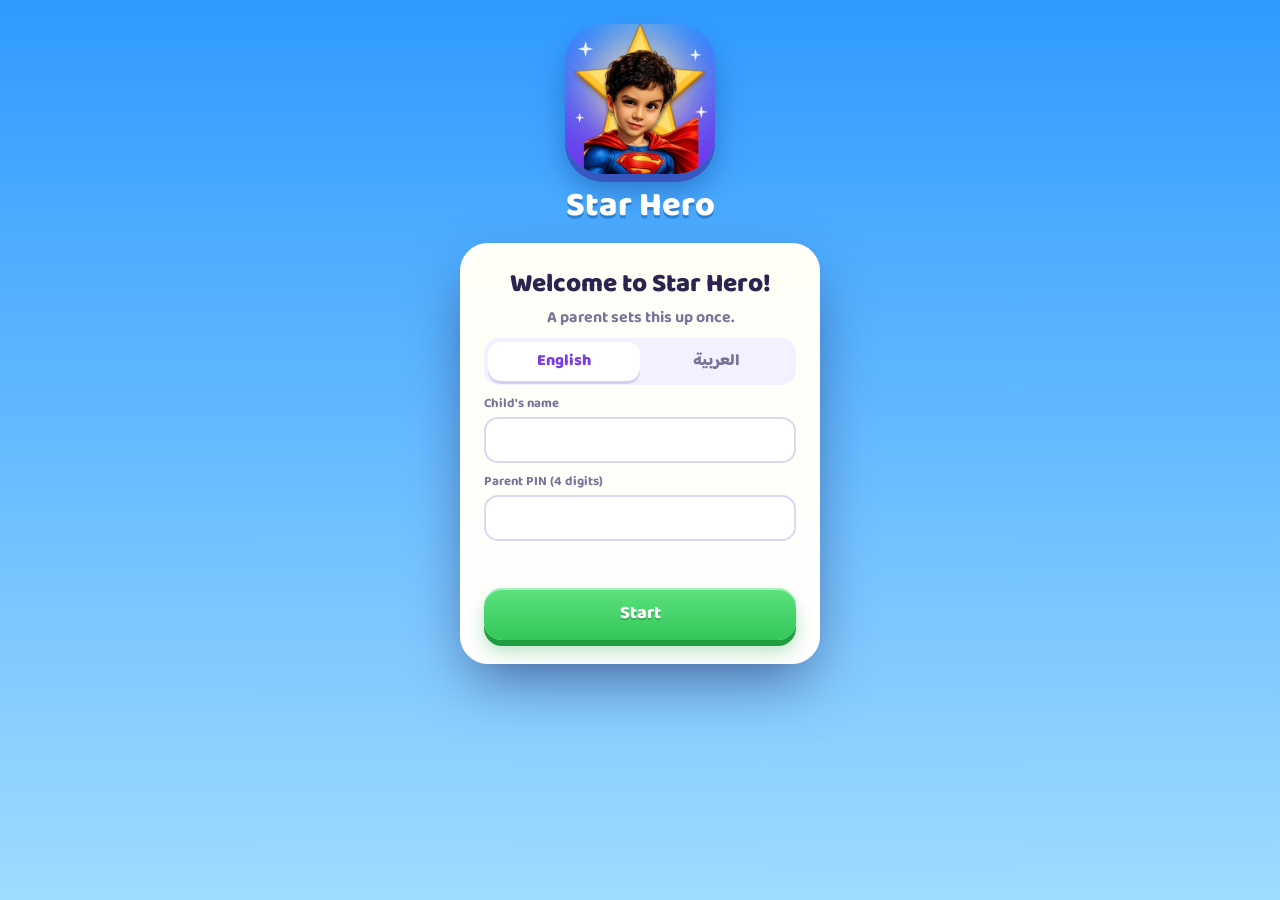
==== app/src/main/assets/index.html @ a61e4c41 "Star Hero: offline kids habits app with Focus Guard and Quran checker Android WebView app (Arabic/En" ====
<!doctype html>
<html>
<head>
<meta charset="utf-8">
<meta name="viewport" content="width=device-width,initial-scale=1,user-scalable=no,viewport-fit=cover">
<title>Star Hero</title>
<link rel="stylesheet" href="style.css">
<link rel="stylesheet" href="monitor.css">
<link rel="stylesheet" href="theme.css">
<link rel="stylesheet" href="extras.css">
<script>
// One-time carry-over: up to version 1.1 the app ran at file://, so move.html hands the saved data over in the address.
if (location.hash.startsWith('#move=')) {
  try { const v = decodeURIComponent(location.hash.slice(6)); if (v && !localStorage.getItem('starhero')) localStorage.setItem('starhero', v); } catch (e) { /* nothing to carry */ }
  history.replaceState(null, '', location.pathname);
}
</script>
</head>
<body>
<div id="app"></div>
<script src="splash.js"></script>
<script src="logic.js"></script>
<script src="icons.js"></script>
<script src="dialog.js"></script>
<script src="celebrate.js"></script>
<script src="ambience.js"></script>
<script src="lib/adhan.js"></script>
<script src="prayers.js"></script>
<script src="share.js"></script>
<script src="extras.js"></script>
<script src="app.js"></script>
<script src="monitor-logic.js"></script>
<script src="monitor.js"></script>
<script src="badges.js"></script>
</body>
</html>
---- app/src/main/assets/style.css ----
@font-face { font-family: Baloo; src: url(font.ttf); font-weight: 400 800; }
:root {
  --ink: #2B2350; --mute: #7A7598; --purple: #7B3FE4; --purple-d: #5522B8; --gold: #FFC531; --gold-d: #E89A00;
  --ok: #34C759; --ok-d: #1E9E40; --no: #FF5D6C; --no-d: #D93A4A; --ease: cubic-bezier(.34, 1.56, .64, 1);
}
* { box-sizing: border-box; margin: 0; -webkit-tap-highlight-color: transparent; }
html, body { height: 100%; overflow: hidden; background: #3EA8FF; }
body, button, input, select { font-family: Baloo, system-ui, sans-serif; color: var(--ink); font-size: 16px; }
button { border: 0; background: none; cursor: pointer; text-align: start; }
h1 { font-size: 26px; font-weight: 800; line-height: 1.15; }
h2 { font-size: 20px; font-weight: 800; margin: 4px 4px 12px; }
#app { position: fixed; inset: 0; display: flex; flex-direction: column; user-select: none; }
.scroll { flex: 1; overflow-y: auto; padding-bottom: 104px; display: flex; flex-direction: column; }
.scroll > * { flex: none; }
.scroll.homev { padding-bottom: 0; }
.scroll > .sheet { flex: 1 0 auto; padding-bottom: 112px; }
img.s { width: 1.15em; height: 1.15em; vertical-align: -.2em; object-fit: contain; }
.ico { width: 60px; height: 60px; flex: none; display: grid; place-items: center; border-radius: 30%; color: #fff;
  background: linear-gradient(150deg, var(--a, #B58BFF), var(--b, #7B3FE4)); box-shadow: 0 6px 14px -5px var(--b, #7B3FE4), inset 0 2px 0 rgba(255, 255, 255, .35); }
.ico svg { width: 60%; height: 60%; }
img.ico { background: none; box-shadow: none; border-radius: 0; object-fit: contain; filter: drop-shadow(0 4px 4px rgba(0, 0, 0, .22)); }
.ph.emo { font-size: 1.6em; line-height: 1; }
.empty { text-align: center; color: var(--mute); padding: 28px 16px; font-weight: 600; font-size: 18px; }

/* ---------- 3D buttons ---------- */
.btn { display: block; width: 100%; text-align: center; font-weight: 800; font-size: 18px; color: #fff; padding: 11px 14px;
  border-radius: 18px; background: linear-gradient(#9B62FF, var(--purple)); text-shadow: 0 2px 0 rgba(0, 0, 0, .18);
  box-shadow: 0 6px 0 var(--purple-d), 0 12px 18px rgba(85, 34, 184, .32), inset 0 2px 0 rgba(255, 255, 255, .45);
  transition: transform .08s, box-shadow .08s; }
.btn:active { transform: translateY(5px); box-shadow: 0 1px 0 var(--purple-d), inset 0 2px 0 rgba(255, 255, 255, .45); }
.btn.go { background: linear-gradient(#5CE27F, var(--ok)); box-shadow: 0 6px 0 var(--ok-d), 0 12px 18px rgba(30, 158, 64, .3), inset 0 2px 0 rgba(255, 255, 255, .5); }
.btn.go:active { box-shadow: 0 1px 0 var(--ok-d), inset 0 2px 0 rgba(255, 255, 255, .5); }
.btn.off, .btn.wait { background: #E9E6F5; color: var(--mute); text-shadow: none; box-shadow: 0 5px 0 #CFCAE4; font-size: 15px; }
.btn.wait { background: #FFF3CF; color: #9A6B00; box-shadow: 0 5px 0 #F0D68A; }
.round { width: 48px; height: 48px; border-radius: 50%; background: #fff; display: grid; place-items: center; flex: none;
  box-shadow: 0 5px 0 #CFE3F7, 0 10px 16px rgba(0, 60, 130, .25); }
.round:active { transform: translateY(4px); box-shadow: 0 1px 0 #CFE3F7; }
svg { width: 24px; height: 24px; fill: currentColor; }
.round svg { fill: var(--purple); }

/* ---------- home ---------- */
.sky { position: relative; padding: 18px 18px 46px; color: #fff; overflow: hidden;
  background: radial-gradient(120% 70% at 85% 0, #BDEBFF 0, transparent 60%), linear-gradient(#2F9BFF, #7FD0FF); }
.cloud { position: absolute; width: 110px; height: 34px; border-radius: 40px; background: #fff; opacity: .85; animation: drift 38s linear infinite; }
.cloud::before, .cloud::after { content: ''; position: absolute; background: #fff; border-radius: 50%; }
.cloud::before { width: 46px; height: 46px; top: -22px; left: 16px; }
.cloud::after { width: 60px; height: 60px; top: -32px; left: 44px; }
.k1 { top: 84px; left: -120px; }
.k2 { top: 190px; left: -120px; transform: scale(.6); animation-duration: 55s; animation-delay: -20s; opacity: .6; }
.k3 { top: 36px; left: -120px; transform: scale(.45); animation-duration: 70s; animation-delay: -45s; opacity: .5; }
@keyframes drift { to { translate: calc(100vw + 240px) 0; } }
.top { position: relative; display: flex; justify-content: space-between; gap: 12px; align-items: flex-start; }
.top h1 { text-shadow: 0 3px 0 rgba(0, 70, 150, .35); }
.top p { font-weight: 600; opacity: .95; }
.hero { position: relative; display: flex; align-items: flex-end; gap: 10px; margin-top: 10px; }
.mascot { position: relative; flex: 1; min-width: 0; text-align: center; }
.mascot > img { height: 200px; max-width: 100%; object-fit: contain; animation: bob 2.6s ease-in-out infinite; transform-origin: 50% 100%;
  filter: drop-shadow(0 8px 10px rgba(0, 50, 110, .3)); position: relative; z-index: 1; }
.mascot > i { position: absolute; bottom: -6px; left: 50%; width: 120px; height: 18px; margin-left: -60px; border-radius: 50%;
  background: rgba(0, 50, 110, .28); filter: blur(4px); animation: shade 2.6s ease-in-out infinite; }
@keyframes bob { 0%, 100% { transform: translateY(0) rotate(-2deg); } 50% { transform: translateY(-12px) rotate(2deg); } }
@keyframes shade { 50% { transform: scale(.78); opacity: .6; } }
.stat { width: 158px; flex: none; background: #fff; color: var(--ink); border-radius: 26px; padding: 12px 14px 14px; text-align: center;
  box-shadow: 0 7px 0 #CFE3F7, 0 18px 26px rgba(0, 60, 130, .28); transform: perspective(500px) rotateY(-7deg) rotateX(3deg); }
[dir=rtl] .stat { transform: perspective(500px) rotateY(7deg) rotateX(3deg); }
.stat small { display: block; color: var(--mute); font-weight: 600; font-size: 13px; }
.big { display: flex; align-items: center; justify-content: center; gap: 6px; perspective: 300px; }
.big b { font-size: 38px; font-weight: 800; line-height: 1.1; }
.spin { width: 44px; height: 44px; object-fit: contain; animation: spin 3.2s ease-in-out infinite; filter: drop-shadow(0 3px 3px rgba(200, 120, 0, .4)); }
@keyframes spin { 0%, 60%, 100% { transform: rotateY(0) scale(1); } 80% { transform: rotateY(360deg) scale(1.15); } }
.bar { height: 14px; border-radius: 9px; background: #E8E4F6; margin: 8px 0 3px; overflow: hidden; display: flex; box-shadow: inset 0 2px 3px rgba(0, 0, 0, .12); }
.bar i { border-radius: 9px; background: linear-gradient(#7BE88F, var(--ok)); box-shadow: inset 0 2px 0 rgba(255, 255, 255, .5); transition: width .6s var(--ease); }
.fire svg, .badge svg, .row small svg, .btn svg { width: 1.1em; height: 1.1em; vertical-align: -.18em; }
.fire { margin-top: 8px; background: linear-gradient(#FFB45C, #FF7A1A); color: #fff; font-weight: 800; font-size: 14px; border-radius: 14px; padding: 3px 8px;
  box-shadow: 0 4px 0 #D85C00; }
.sheet { position: relative; margin-top: -28px; background: #F6F3FF; border-radius: 32px 32px 0 0; padding: 20px 16px 8px;
  box-shadow: 0 -8px 24px rgba(0, 60, 130, .18); }

.mission { position: relative; display: flex; flex-direction: column; gap: 12px; padding: 14px; margin-bottom: 14px; border-radius: 24px; background: #fff;
  box-shadow: 0 1px 0 #E9E4F7, 0 12px 26px -12px rgba(60, 30, 150, .35); animation: pop .5s var(--ease) backwards; animation-delay: calc(var(--i) * 90ms); }
.mhead { display: flex; align-items: center; gap: 12px; }
.mission .ico { width: 58px; height: 58px; }
.mission.todo .ico svg { animation: float 3s ease-in-out infinite; animation-delay: calc(var(--i) * -.7s); }
.txt { flex: 1; min-width: 0; display: flex; flex-direction: column; align-items: flex-start; gap: 2px; }
.mission b { font-size: 18px; font-weight: 800; line-height: 1.2; }
.mission .txt small { color: var(--mute); font-weight: 600; font-size: 14px; line-height: 1.25; }
.status { flex: none; align-self: flex-start; display: inline-flex; align-items: center; gap: 4px; padding: 4px 10px 4px 7px; border-radius: 999px;
  font-size: 12px; font-weight: 800; background: #F1EEFB; color: var(--mute); }
.status svg { width: 16px; height: 16px; }
.status.pending { background: #FFF3CF; color: #9A6B00; }
[dir=rtl] .status.todo svg { transform: scaleX(-1); }
.status.done { background: #DDF8E5; color: var(--ok-d); }
.status.missed { background: #FFE9EC; color: var(--no-d); }
.mfoot { display: flex; }
.chip { display: inline-flex; align-items: center; gap: 4px; background: #FFF6D6; color: #8A6A1C; font-weight: 800; border-radius: 12px; padding: 2px 10px; font-size: 14px; }
.acts { display: flex; gap: 10px; }
.act { flex: 1; height: 50px; border-radius: 16px; display: flex; align-items: center; justify-content: center; gap: 8px; text-align: center; font-weight: 800; font-size: 16px;
  transition: transform .08s, box-shadow .08s; }
.act svg { width: 22px; height: 22px; }
.act.go { color: #fff; background: linear-gradient(var(--a), var(--b)); box-shadow: 0 4px 0 var(--d); text-shadow: 0 1px 0 rgba(0, 0, 0, .15); }
.act.start { color: var(--d); background: #fff; box-shadow: inset 0 0 0 2px var(--a), 0 4px 0 #E4DEF6; }
.act:active { transform: translateY(3px); box-shadow: none; }
.acts.wait { align-items: center; background: #FFFBEB; border-radius: 16px; padding: 6px 6px 6px 12px; }
.acts.wait small { flex: 1; color: #9A6B00; font-weight: 700; font-size: 13px; line-height: 1.25; }
.act.undo { flex: none; height: 40px; padding: 0 14px; background: #fff; color: var(--mute); box-shadow: 0 2px 0 #EFE6C4; font-size: 14px; }
.act.undo svg { width: 18px; height: 18px; }
.mission.done { background: linear-gradient(#fff, #F0FBF3); }
.mission.missed { background: #FFF7F8; }
.mission.missed .ico { filter: grayscale(.7); }
.c0 { --a: #5FE08A; --b: #1FB65A; --d: #14893F; }
.c1 { --a: #B58BFF; --b: #7B3FE4; --d: #5522B8; }
.c2 { --a: #5FC6FF; --b: #1E8FF0; --d: #0F68BC; }
.c3 { --a: #FF93C2; --b: #F0508F; --d: #BE2E69; }
.c4 { --a: #FFB45C; --b: #FF7A1A; --d: #D25600; }
.c5 { --a: #4FE3D0; --b: #12AFA0; --d: #0A8478; }
@keyframes pop { from { transform: scale(.6); opacity: 0; } }
@keyframes float { 50% { transform: translateY(-5px) rotate(4deg); } }
@keyframes pulse { 50% { transform: scale(1.12); background: rgba(255, 255, 255, .45); } }
@keyframes tick { 50% { transform: rotate(180deg); } }

.oops { display: flex; gap: 10px; align-items: center; background: #FFE9EC; border-radius: 24px; padding: 12px; margin-bottom: 18px; box-shadow: 0 6px 0 #F7BFC7; }
.oops > img { width: 84px; height: 84px; object-fit: contain; flex: none; }
.oops b { font-size: 18px; color: var(--no-d); }
.oops p { font-weight: 600; line-height: 1.25; }
.cons { color: var(--no-d); font-weight: 800 !important; }
.oops small { display: block; color: var(--mute); font-weight: 600; line-height: 1.25; }

/* ---------- tab bar ---------- */
.tabs { position: absolute; bottom: 14px; left: 16px; right: 16px; display: flex; gap: 4px; padding: 7px; background: #fff; border-radius: 30px;
  box-shadow: 0 6px 0 #DAD4F0, 0 16px 26px rgba(40, 20, 100, .25); z-index: 5; }
.tabs button { flex: 1; display: flex; align-items: center; justify-content: center; gap: 6px; height: 50px; border-radius: 24px; color: #A6A1C2; font-weight: 800; font-size: 14px;
  transition: flex .25s var(--ease), background .2s; }
.tabs .on { flex: 1.5; color: #fff; background: linear-gradient(#9B62FF, var(--purple)); box-shadow: 0 4px 0 var(--purple-d), inset 0 2px 0 rgba(255, 255, 255, .4); }
.tabs svg { width: 26px; height: 26px; }

/* ---------- journey map ---------- */
.ribbon { position: absolute; top: 16px; left: 50%; transform: translateX(-50%) rotate(-2deg); background: linear-gradient(#9B62FF, var(--purple)); color: #fff; font-weight: 800; font-size: 24px;
  padding: 4px 34px; border-radius: 14px; box-shadow: 0 6px 0 var(--purple-d), 0 12px 20px rgba(0, 0, 0, .3); text-shadow: 0 2px 0 rgba(0, 0, 0, .2); z-index: 3; white-space: nowrap; }
.pill { display: flex; align-items: center; gap: 6px; background: #fff; border-radius: 22px; padding: 5px 14px; font-size: 20px; font-weight: 800; box-shadow: 0 5px 0 #DAD4F0, 0 10px 16px rgba(0, 0, 0, .2); flex: none; }
.track { position: absolute; inset: 0 0 150px; }
.path { position: absolute; inset: 0; width: 100%; height: 100%; fill: none; }
.path path { fill: none; vector-effect: non-scaling-stroke; stroke-linecap: round; }
.p1 { stroke: #C99A5B; stroke-width: 30; filter: drop-shadow(0 4px 0 #8E6532); }
.p2 { stroke: #F3D9A4; stroke-width: 20; stroke-dasharray: 2 26; }
.node { position: absolute; width: 62px; height: 62px; margin: -31px; border-radius: 50%; display: grid; place-items: center; z-index: 2;
  background: linear-gradient(#E4E1F2, #B9B4D4); box-shadow: 0 7px 0 #8F8AAE, 0 14px 14px rgba(0, 0, 0, .35), inset 0 3px 0 rgba(255, 255, 255, .7); }
.node b { font-size: 28px; font-weight: 800; color: #fff; text-shadow: 0 2px 0 rgba(0, 0, 0, .25); }
.node.done { background: linear-gradient(#FFE27A, var(--gold)); box-shadow: 0 7px 0 var(--gold-d), 0 14px 14px rgba(0, 0, 0, .35), inset 0 3px 0 rgba(255, 255, 255, .7); }
.node.done .s { position: absolute; bottom: -20px; width: 30px; height: 30px; }
.node.now { background: linear-gradient(#C29BFF, var(--purple)); box-shadow: 0 7px 0 var(--purple-d), 0 0 0 8px rgba(255, 255, 255, .55), 0 14px 14px rgba(0, 0, 0, .35), inset 0 3px 0 rgba(255, 255, 255, .6); animation: beat 1.4s ease-in-out infinite; }
@keyframes beat { 50% { transform: scale(1.12); } }
.chest { position: absolute; width: 104px; margin: -56px -52px; z-index: 2; filter: drop-shadow(0 10px 8px rgba(0, 0, 0, .4)); animation: float 2.4s ease-in-out infinite; }
.chest.now { animation: beat 1s ease-in-out infinite; }
.walker { position: absolute; width: 78px; margin: -86px -39px; z-index: 3; filter: drop-shadow(0 8px 6px rgba(0, 0, 0, .35)); animation: bob 1.8s ease-in-out infinite; transform-origin: 50% 100%; transition: left .6s, top .6s; }
.hint { position: absolute; bottom: 92px; left: 16px; right: 16px; display: flex; align-items: center; gap: 10px; background: rgba(255, 255, 255, .94); border-radius: 22px; padding: 6px 14px; font-weight: 800; z-index: 3; box-shadow: 0 5px 0 rgba(0, 0, 0, .15); line-height: 1.2; }
.hint .ico { width: 46px; height: 46px; }

/* ---------- rewards ---------- */
.shop { background: linear-gradient(#FFE38A, #FFF6DA 280px); }
.shophead { display: flex; justify-content: space-between; align-items: center; gap: 10px; padding: 20px 18px 12px; }
.shophead p { font-weight: 600; color: #8A6A1C; }
.grid { display: grid; grid-template-columns: 1fr 1fr; gap: 16px; padding: 8px 16px 20px; }
.grid .empty { grid-column: 1 / -1; }
.reward { background: #fff; border-radius: 26px; padding: 12px; display: flex; flex-direction: column; align-items: center; gap: 8px; text-align: center;
  box-shadow: 0 7px 0 #EAD9A8, 0 16px 22px rgba(160, 110, 0, .18); animation: pop .5s var(--ease) backwards; animation-delay: calc(var(--i) * 80ms); }
.tile { width: 100%; height: 92px; border-radius: 20px; display: grid; place-items: center; background: linear-gradient(160deg, var(--a), var(--b)); box-shadow: inset 0 3px 0 rgba(255, 255, 255, .45), inset 0 -5px 0 rgba(0, 0, 0, .12); }
.tile .ico { width: 72px; height: 72px; background: none; box-shadow: none; animation: float 3s ease-in-out infinite; animation-delay: calc(var(--i) * -.6s);
  filter: drop-shadow(0 4px 3px rgba(0, 0, 0, .2)); }
.tile .ico svg { width: 100%; height: 100%; }
.reward b { font-weight: 800; font-size: 17px; line-height: 1.15; }
.costbar { position: relative; width: 100%; height: 26px; border-radius: 13px; background: #F1ECDD; overflow: hidden; display: flex; }
.costbar i { background: linear-gradient(#FFE27A, var(--gold)); border-radius: 13px; }
.costbar span { position: absolute; inset: 0; text-align: center; font-weight: 800; line-height: 26px; }
.shop h2 { margin: 6px 20px 10px; }
.got { display: flex; flex-wrap: wrap; gap: 8px; padding: 0 16px; }
.got span { display: flex; align-items: center; gap: 4px; background: #fff; border-radius: 16px; padding: 2px 12px 2px 6px; font-weight: 700; box-shadow: 0 4px 0 #EAD9A8; }
.got .ico { width: 30px; height: 30px; border-radius: 10px; box-shadow: none; }

/* ---------- overlays ---------- */
.overlay { position: absolute; inset: 0; z-index: 10; display: grid; place-items: center; padding: 22px; background: rgba(20, 12, 60, .55);
  -webkit-backdrop-filter: blur(6px); backdrop-filter: blur(6px); animation: fade .25s; }
@keyframes fade { from { opacity: 0; } }
.pop { position: relative; width: 100%; max-width: 360px; background: #fff; border-radius: 28px; padding: 24px 20px 20px; text-align: center; display: flex; flex-direction: column; gap: 8px; align-items: center;
  box-shadow: 0 24px 60px -12px rgba(20, 10, 70, .55); animation: rise .35s var(--ease); }
@keyframes rise { from { transform: translateY(26px) scale(.96); opacity: 0; } }
.pop p { font-weight: 700; font-size: 18px; line-height: 1.3; }
.pop .btn { margin-top: 10px; }
.party .pop { padding-top: 120px; margin-top: 90px; }
.jump { position: absolute; top: -110px; height: 220px; object-fit: contain; animation: jump .7s var(--ease) infinite alternate; filter: drop-shadow(0 12px 10px rgba(0, 0, 0, .3)); }
@keyframes jump { from { transform: translateY(0) scale(1, .96); } to { transform: translateY(-26px) scale(.98, 1.03) rotate(3deg); } }
.rays { position: absolute; top: -170px; width: 340px; height: 340px; border-radius: 50%; background: repeating-conic-gradient(rgba(255, 220, 90, .55) 0 12deg, transparent 12deg 24deg); animation: turn 14s linear infinite;
  -webkit-mask: radial-gradient(#000 30%, transparent 70%); mask: radial-gradient(#000 30%, transparent 70%); }
@keyframes turn { to { transform: rotate(360deg); } }
.gain { font-size: 24px !important; font-weight: 800 !important; color: var(--gold-d); }
.gain .s { animation: spin 1.6s ease-in-out infinite; }
.confetti { position: absolute; inset: 0; overflow: hidden; pointer-events: none; }
.confetti i { position: absolute; top: -20px; width: 10px; height: 16px; border-radius: 3px; background: var(--c); animation: fall 2.6s var(--d) linear infinite; }
@keyframes fall { to { transform: translateY(105vh) rotate(var(--r)) rotateY(540deg); } }
.sadbg .pop { padding-top: 16px; }
.droop { height: 170px; object-fit: contain; animation: droop 3s ease-in-out infinite; transform-origin: 50% 100%; }
@keyframes droop { 50% { transform: rotate(-3deg) scale(.98); } }
.sadbg .pop > b { font-size: 26px; color: var(--no-d); }
.sadbg small { color: var(--mute); font-weight: 700; font-size: 15px; }
.shake { animation: shake .4s; }
@keyframes shake { 20%, 60% { transform: translateX(-10px); } 40%, 80% { transform: translateX(10px); } }
.dots { display: flex; gap: 14px; margin: 6px 0 12px; }
.dots i { width: 18px; height: 18px; border-radius: 50%; background: #E3DEF5; }
.dots .f { background: var(--purple); transform: scale(1.15); }
.keys { display: grid; grid-template-columns: repeat(3, 72px); gap: 12px; }
.keys button { height: 72px; border-radius: 50%; font-size: 28px; font-weight: 700; text-align: center; background: #F4F1FD; display: grid; place-items: center; transition: background .1s, transform .1s; }
.keys button:active { transform: scale(.92); background: #E4DCFB; }
.keys .soft { background: #fff; box-shadow: none; color: var(--mute); }

/* ---------- onboarding ---------- */
.onboard { position: relative; background: linear-gradient(#2F9BFF, #9FDCFF); padding: 24px 20px; display: flex; flex-direction: column; align-items: center; gap: 10px; overflow-x: hidden; }
.logo { width: 150px; height: 150px; border-radius: 38px; flex: none; animation: bob 2.6s ease-in-out infinite;
  box-shadow: 0 8px 0 rgba(60, 30, 160, .45), 0 18px 30px rgba(0, 40, 120, .35); }
.brand { color: #fff; font-size: 34px; text-shadow: 0 3px 0 rgba(0, 70, 150, .4); margin: 4px 0 6px; }
.onboard .pop { align-items: stretch; }
.onboard .pop p { color: var(--mute); font-size: 16px; }
.seg { display: flex; background: #F3F0FF; border-radius: 16px; padding: 4px; }
.seg button { flex: 1; text-align: center; padding: 6px; border-radius: 13px; font-weight: 800; color: var(--mute); }
.seg .on { background: #fff; color: var(--purple); box-shadow: 0 3px 0 #D6CFF0; }
.err { color: var(--no-d) !important; min-height: 1.3em; }
label { display: flex; flex-direction: column; gap: 2px; text-align: start; flex: 1; min-width: 0; }
label span { font-size: 13px; font-weight: 700; color: var(--mute); }
input, select { width: 100%; height: 46px; border: 2px solid #DDD7F2; border-radius: 14px; padding: 0 12px; background: #fff; font-weight: 700; font-size: 17px; outline: 0; user-select: text; }
input:focus, select:focus { border-color: var(--purple); }

/* ---------- parent zone: calmer, denser ---------- */
.parent { flex: 1; display: flex; flex-direction: column; background: #F4F2FB; min-height: 0; }
.parent header { display: flex; justify-content: space-between; align-items: center; gap: 10px; padding: 14px 16px 16px; background: #fff; }
.parent header h1 { font-size: 22px; }
.parent header .btn { width: auto; font-size: 15px; padding: 7px 14px; }
.parent nav { display: flex; background: #fff; padding: 0 8px; border-bottom: 2px solid #E6E1F5; }
.parent nav button { flex: 1; text-align: center; padding: 8px 2px; font-weight: 800; font-size: 15px; color: var(--mute); border-bottom: 4px solid transparent; margin-bottom: -2px; }
.parent nav .on { color: var(--purple); border-color: var(--purple); }
.parent nav em { font-style: normal; background: var(--no); color: #fff; border-radius: 10px; padding: 0 7px; margin-inline-start: 4px; font-size: 13px; }
.parent .scroll { padding: 14px 14px 30px; }
.parent h3 { font-size: 14px; font-weight: 800; color: var(--mute); margin: 14px 6px 6px; }
.row, .edit { background: #fff; border-radius: 18px; padding: 10px 12px; margin-bottom: 10px; display: flex; align-items: center; gap: 8px; box-shadow: 0 2px 0 #E3DEF2; }
.row .ico { width: 44px; height: 44px; border-radius: 14px; box-shadow: none; }
.row b { font-weight: 800; line-height: 1.2; }
.row small { color: var(--mute); font-weight: 600; line-height: 1.25; }
.yes, .no { flex: none; height: 44px; min-width: 44px; border-radius: 14px; display: grid; place-items: center; color: #fff; font-weight: 800; text-align: center; background: var(--ok); box-shadow: 0 4px 0 var(--ok-d); }
.no { background: #FFE9EC; color: var(--no-d); box-shadow: 0 4px 0 #F7BFC7; }
.yes:active, .no:active { transform: translateY(3px); box-shadow: none; }
.wide { padding: 0 12px; }
.adj { flex-direction: column; align-items: stretch; }
.adj div { display: flex; gap: 8px; }
.adj button { flex: 1; font-size: 18px; }
.edit { flex-direction: column; align-items: stretch; gap: 8px; }
.line { display: flex; gap: 8px; align-items: flex-end; }
.line > select { width: 96px; flex: none; }
.week { display: flex; gap: 3px; flex: 2.4; height: 46px; align-items: center; }
.week button { flex: 1; height: 38px; border-radius: 10px; text-align: center; font-weight: 800; font-size: 14px; background: #F0EDFA; color: var(--mute); }
.week .on { background: var(--purple); color: #fff; }
.link { align-self: flex-end; color: var(--no-d); font-weight: 700; font-size: 14px; padding: 2px 6px; }
.link.danger { display: block; margin: 20px auto 0; }
.add { width: 100%; text-align: center; padding: 12px; border-radius: 18px; border: 2px dashed #BDB4E6; color: var(--purple); font-weight: 800; }

#app.still :is(.mission, .reward, .overlay, .pop:not(.shake)) { animation: none; }

@media (prefers-reduced-motion: reduce) { *, *::before, *::after { animation: none !important; transition: none !important; } }

/* ---------- v1.1: prayers, Quran journey, kids, report ---------- */
.pr { display: flex; gap: 6px; }
.pr button { flex: 1; min-width: 0; display: flex; flex-direction: column; align-items: center; gap: 3px; padding: 8px 2px 6px; border-radius: 16px; text-align: center;
  color: var(--b); background: #F4F1FD; box-shadow: 0 3px 0 #E4DEF6; transition: transform .1s; }
.pr button:active { transform: translateY(3px); box-shadow: none; }
.pr button svg { width: 26px; height: 26px; }
.pr button small { font-weight: 800; font-size: 12px; color: var(--ink); white-space: nowrap; overflow: hidden; text-overflow: ellipsis; max-width: 100%; }
.pr button.on { background: linear-gradient(var(--a), var(--b)); color: #fff; box-shadow: 0 3px 0 var(--d); animation: pop .35s var(--ease); }
.pr button.on small { color: #fff; }
.pr button[disabled] { opacity: .85; }
#app.still .pr button.on { animation: none; }
.qcard { display: flex; align-items: center; gap: 12px; background: linear-gradient(160deg, #FFF6D6, #FFE7A3); border-radius: 26px; padding: 12px 14px; margin-bottom: 18px;
  box-shadow: 0 7px 0 #EBC867, 0 16px 22px -8px rgba(200, 140, 0, .5); }
.qcard .ico { --a: #FFD45C; --b: #F0A400; width: 58px; height: 58px; }
.qcard > div { flex: 1; min-width: 0; }
.qcard b { font-weight: 800; font-size: 18px; }
.qcard small { font-weight: 700; color: #8A6A1C; }
.qcard .bar { margin: 4px 0 2px; background: #FFF; }
.qcard .bar i { background: linear-gradient(#FFE27A, var(--gold)); }
.badge { flex: none; background: #fff; border-radius: 14px; padding: 2px 10px; font-weight: 800; font-size: 14px; box-shadow: 0 3px 0 #EBC867; }
.tops { display: flex; gap: 10px; flex: none; }
.av { width: 34px; height: 34px; border-radius: 50%; display: grid; place-items: center; flex: none; color: #fff; font-weight: 800; font-size: 18px;
  background: var(--k); box-shadow: inset 0 -3px 0 rgba(0, 0, 0, .2), inset 0 2px 0 rgba(255, 255, 255, .35); }
.who { gap: 10px; }
.kid { display: flex; align-items: center; gap: 10px; width: 100%; padding: 10px 12px; border-radius: 20px; background: #F3F0FF; box-shadow: 0 4px 0 #D6CFF0; }
.kid.on { background: #EDE4FF; box-shadow: 0 4px 0 var(--purple), inset 0 0 0 2px var(--purple); }
.kid .av { width: 44px; height: 44px; font-size: 22px; }
.kid b { font-size: 18px; }
.kid small { color: var(--mute); font-weight: 700; }
.kid .medal { font-size: 26px; }
.kid .pill { box-shadow: 0 3px 0 #DAD4F0; font-size: 17px; padding: 2px 10px; }
.kidbar { display: flex; gap: 8px; padding: 10px 14px 6px; background: #fff; overflow-x: auto; }
.kidbar button { display: flex; align-items: center; gap: 6px; flex: none; padding: 4px 12px 4px 4px; border-radius: 22px; font-weight: 800; background: #F3F0FF; color: var(--mute); }
[dir=rtl] .kidbar button { padding: 4px 4px 4px 12px; }
.kidbar .on { background: var(--purple); color: #fff; }
.kidbar .av { width: 30px; height: 30px; font-size: 16px; }
.kidbar em, .parent nav em { font-style: normal; background: var(--no); color: #fff; border-radius: 10px; padding: 0 7px; font-size: 13px; }
.parent nav button { font-size: 14px; }
.tiles { display: grid; grid-template-columns: repeat(3, 1fr); gap: 8px; margin-bottom: 12px; }
.tiles div { background: #fff; border-radius: 16px; padding: 8px 4px; text-align: center; box-shadow: 0 2px 0 #E3DEF2; }
.tiles b { display: block; font-size: 22px; font-weight: 800; }
.tiles small { color: var(--mute); font-weight: 700; font-size: 12px; line-height: 1.1; display: block; }
.tiles .up b { color: var(--ok-d); }
.tiles .down b { color: var(--no-d); }
.table { background: #fff; border-radius: 18px; padding: 8px 6px; margin-bottom: 14px; box-shadow: 0 2px 0 #E3DEF2; }
.table table { width: 100%; border-collapse: collapse; text-align: center; }
.table th { font-size: 13px; color: var(--mute); font-weight: 800; padding-bottom: 4px; }
.table th small { display: block; font-size: 11px; }
.table td { height: 44px; font-size: 18px; border-top: 1px solid #F0EDF8; }
.table td em { font-style: normal; font-size: 13px; font-weight: 800; color: #9A6B00; }
.table td.todo { color: #C9C4DE; }
.table .ico { width: 32px; height: 32px; font-size: 24px; line-height: 32px; filter: none; }
.hintx { color: var(--mute); font-weight: 600; line-height: 1.3; }
.warn { color: var(--no-d); font-weight: 700; font-size: 14px; line-height: 1.3; }
.edit .btn { font-size: 16px; padding: 9px 12px; }
.edit .btn.off { margin-top: 4px; }
.seg.grow { flex: 1; align-self: stretch; }
.seg.grow button { height: 100%; }
.parent .seg { height: 46px; }
.add + .add { margin-top: 10px; }

/* ---------- animated hero (full-body picture + CSS moves) ---------- */
.hero3d { position: relative; aspect-ratio: 654 / 944; height: 100%; flex: none; filter: drop-shadow(0 8px 8px rgba(0, 40, 110, .28)); }
.hero3d img { position: absolute; inset: 0; width: 100%; height: 100%; }
.hero3d .body { transform-origin: 50% 100%; animation: breathe 3s ease-in-out infinite; }
@keyframes breathe { 50% { transform: scale(1.012, 1.022); } }
.hero3d .fx { position: absolute; inset: 0; pointer-events: none; }
.hero3d .fx::before, .hero3d .fx::after { content: '✦'; position: absolute; top: 14%; left: 4%; color: #FFE27A; font-size: 26px; font-style: normal;
  text-shadow: 0 0 10px #fff; animation: twinkle 1.8s ease-in-out infinite; }
.hero3d .fx::after { top: 34%; left: auto; right: 0; font-size: 20px; animation-delay: .9s; }
@keyframes twinkle { 0%, 100% { opacity: 0; transform: scale(.3) rotate(0); } 50% { opacity: 1; transform: scale(1.1) rotate(90deg); } }
.hero3d.happy { animation: fly 3s ease-in-out infinite; }
@keyframes fly { 0%, 100% { transform: translateY(0) rotate(-1.5deg); } 50% { transform: translateY(-10px) rotate(1.5deg); } }
.hero3d.cheer { animation: hop .6s var(--ease) infinite alternate; }
.hero3d.cheer .fx::before, .hero3d.cheer .fx::after { animation-duration: .9s; }
@keyframes hop { to { transform: translateY(-16px) rotate(2.5deg) scale(1.03); } }
.hero3d.sad { filter: saturate(.45) brightness(.95) drop-shadow(0 8px 8px rgba(0, 40, 110, .28)); animation: sulk 3.2s ease-in-out infinite; }
.hero3d.sad .body { animation-duration: 4.5s; }
.hero3d.sad .fx::before { content: '🌧️'; top: -13%; left: 30%; font-size: 36px; color: inherit; text-shadow: none; opacity: 1; animation: rainbob 2.2s ease-in-out infinite; }
.hero3d.sad .fx::after { display: none; }
@keyframes sulk { 50% { transform: rotate(-3deg) translateY(4px); } }
@keyframes rainbob { 50% { transform: translate(6px, 5px); } }
.mascot { display: flex; justify-content: center; align-self: stretch; }
.mascot .hero3d { height: 250px; margin-bottom: -18px; }   /* full body: the boots stand on the top edge of the white sheet */
.hero { align-items: flex-end; }
.oops .hero3d { height: 104px; margin: -6px 0 -6px; }
.droop.hero3d { height: 190px; }
.jump.hero3d { position: absolute; top: -150px; height: 240px; }
.walker.hero3d { position: absolute; height: auto; width: 74px; margin: -100px -37px; z-index: 3; transition: left .6s, top .6s; }
#app.still .hero3d { animation-delay: 0s; }

/* ---------- 1.3: parent rates each mission 1-5 stars ---------- */
.chip.rated { display: inline-flex; gap: 1px; padding: 1px 7px; }
.chip.rated .s.off { filter: grayscale(1); opacity: .35; }
.mission.done .chip.rated .s:not(.off) { animation: pop .5s var(--ease) backwards; }
#app.still .chip.rated .s { animation: none; }
.row.pend { flex-wrap: wrap; }
.rateq { width: 100%; color: var(--mute); font-weight: 700; font-size: 13px; }
.rate { width: 100%; display: flex; gap: 6px; }
.rate button { flex: 1; min-width: 0; display: flex; flex-direction: column; align-items: center; justify-content: center; gap: 1px; height: 58px; border-radius: 14px;
  background: linear-gradient(#FFF8DD, #FFE9A6); box-shadow: 0 4px 0 #E8C25C; text-align: center; }
.rate button:active { transform: translateY(3px); box-shadow: 0 1px 0 #E8C25C; }
.rate button span { display: flex; flex-wrap: wrap; justify-content: center; line-height: 0; max-width: 100%; }
.rate button span { flex-wrap: nowrap; }
.rate button .s { width: 10px; height: 10px; vertical-align: 0; }
.rate button b { font-size: 17px; font-weight: 800; color: #8A5A00; line-height: 1.1; }

/* ---------- 1.4: in-app modal (dialog.js) ---------- */
.dlg { position: fixed; inset: 0; z-index: 100; display: grid; place-items: center; padding: 24px; background: rgba(20, 12, 60, .5);
  -webkit-backdrop-filter: blur(6px); backdrop-filter: blur(6px); animation: fade .2s; }
.dlg.out { opacity: 0; transition: opacity .18s; pointer-events: none; }
.dlg-card { width: 100%; max-width: 340px; background: #fff; border-radius: 28px; padding: 24px 20px 18px; text-align: center; display: flex; flex-direction: column; gap: 10px;
  align-items: center; box-shadow: 0 24px 60px -12px rgba(20, 10, 70, .55); animation: rise .3s var(--ease); }
.dlg-ic { width: 64px; height: 64px; border-radius: 22px; display: grid; place-items: center; color: #fff; background: linear-gradient(150deg, #B58BFF, #7B3FE4);
  box-shadow: 0 10px 20px -8px #7B3FE4; }
.dlg-ic svg { width: 36px; height: 36px; }
.danger .dlg-ic { background: linear-gradient(150deg, #FF93A0, #F04E62); box-shadow: 0 10px 20px -8px #F04E62; }
.dlg-card h2 { margin: 0; font-size: 20px; }
.dlg-card p { font-weight: 600; line-height: 1.35; font-size: 17px; }
.dlg-in { text-align: center; font-size: 22px; height: 54px; }
.dlg-btns { display: flex; gap: 10px; width: 100%; margin-top: 6px; }
.dlg-b { flex: 1; height: 50px; border-radius: 16px; font-weight: 800; font-size: 16px; text-align: center; transition: transform .08s; }
.dlg-b.no { background: #F1EEFB; color: var(--mute); }
.dlg-b.yes { color: #fff; background: linear-gradient(#9B62FF, var(--purple)); box-shadow: 0 4px 0 var(--purple-d); }
.danger .dlg-b.yes { background: linear-gradient(#FF7B8A, #E8455A); box-shadow: 0 4px 0 #B92E40; }
.dlg-b:active { transform: translateY(3px); box-shadow: none; }

/* ---------- 1.5 journey: three animated planets, 30 days each ---------- */
.space { background: #2B2178; padding-bottom: 0; } /* full screen: the map runs under the tab bar */
.planets { position: sticky; top: 0; z-index: 6; display: flex; gap: 6px; padding: 10px; background: rgba(10, 17, 64, .86); backdrop-filter: blur(8px); -webkit-backdrop-filter: blur(8px); }
.planets button { flex: 1; min-width: 0; display: flex; align-items: center; gap: 7px; padding: 6px 7px; border-radius: 18px; background: rgba(255, 255, 255, .08); color: #fff; transition: background .2s, transform .1s; }
.planets button:active { transform: scale(.95); }
.planets button.on { background: rgba(255, 255, 255, .18); box-shadow: inset 0 0 0 2px #FFD23F; }
.planets span { min-width: 0; }
.planets b { display: block; font-size: 12.5px; font-weight: 800; line-height: 1.15; white-space: nowrap; overflow: hidden; text-overflow: ellipsis; }
.planets small { display: flex; align-items: center; font-size: 12px; font-weight: 700; opacity: .85; }
.planets small svg { width: 14px; height: 14px; }
.orb { position: relative; width: 32px; height: 32px; flex: none; border-radius: 50%; box-shadow: inset -5px -6px 9px rgba(0, 0, 0, .35), 0 0 12px var(--g); animation: orbbob 3s ease-in-out infinite; }
.orb.p0 { --g: #8BE36A; background: radial-gradient(circle at 35% 30%, #F2FFE0, #8BE36A 30%, #3FAE3A 65%, #1F6E2E); }
.orb.p1 { --g: #6EE7A8; background: radial-gradient(circle at 35% 30%, #EFFFF2, #7FE07A 30%, #1FA36A 65%, #0E5A3C); }
.orb.p2 { --g: #D9B8FF; background: radial-gradient(circle at 35% 30%, #FFF0FF, #E3B8FF 30%, #9B6BF2 65%, #4A2399); }
.orb.p2::after { content: ''; position: absolute; left: -7px; right: -7px; top: 42%; height: 7px; border-radius: 50%; border: 2px solid rgba(255, 227, 168, .9); transform: rotate(-18deg); }
.planets .on .orb { animation: orbbob 3s ease-in-out infinite, orbglow 1.6s ease-in-out infinite; }
.planets .locked .orb { filter: grayscale(.7) brightness(.7); animation: none; }
@keyframes orbbob { 50% { transform: translateY(-3px) rotate(10deg); } }
@keyframes orbglow { 50% { box-shadow: inset -5px -6px 9px rgba(0, 0, 0, .35), 0 0 22px 5px var(--g); } }

.world { position: relative; width: 100%; aspect-ratio: 400 / 2200; overflow: hidden; }
#app:not(.still) .world { animation: worldin .6s var(--ease); }
@keyframes worldin { from { opacity: 0; transform: scale(1.06); } }
.world > svg { position: absolute; inset: 0; width: 100%; height: 100%; }
.world svg * { transform-box: fill-box; }
.world .tw { animation: twinkle2 2.4s ease-in-out infinite; }
@keyframes twinkle2 { 50% { opacity: .08; } }
.world .shoot { opacity: 0; animation: shoot 7s linear infinite; }
@keyframes shoot { 0% { opacity: 0; transform: translate(0, 0); } 2% { opacity: 1; } 13%, 100% { opacity: 0; transform: translate(230px, 80px); } }
.world .bob { transform-origin: 50% 50%; animation: skybob 6s ease-in-out infinite; }
@keyframes skybob { 50% { transform: translateY(-9px) rotate(8deg); } }
.world .drift { animation: drift2 38s linear infinite; }
@keyframes drift2 { from { transform: translateX(-140px); } to { transform: translateX(520px); } }
.world .glow { animation: glowp 3s ease-in-out infinite; }
@keyframes glowp { 50% { opacity: .2; } }
.world .sway { transform-origin: 50% 100%; animation: sway 3.2s ease-in-out infinite; }
@keyframes sway { 0%, 100% { transform: rotate(-4deg); } 50% { transform: rotate(4deg) scaleY(1.04); } }
.world .gl { animation: glint 2.2s ease-in-out infinite; }
@keyframes glint { 50% { opacity: .05; } }
.world .flow { animation: flow 1.4s linear infinite; }
@keyframes flow { to { stroke-dashoffset: -24; } }
.world .trail { filter: drop-shadow(0 0 6px #FFE27A); animation: draw 1.4s ease-out .3s both; }
#app.still .world .trail { animation: none; }
@keyframes draw { from { stroke-dashoffset: var(--n); } }
.world .pt.tree { fill: #FFF59A; animation: firefly 5s ease-in-out infinite; }
@keyframes firefly { 0%, 100% { opacity: .15; transform: translate(0, 0); } 50% { opacity: 1; transform: translate(14px, -20px); } }
.world .pt.cactus { fill: #FFF1C9; animation: sand 4s linear infinite; }
@keyframes sand { from { opacity: 0; transform: translateX(-30px); } 20%, 80% { opacity: .85; } to { opacity: 0; transform: translateX(70px); } }
.world .pt.crystal { fill: #fff; animation: snow 6s linear infinite; }
@keyframes snow { from { opacity: 0; transform: translateY(-40px); } 20%, 80% { opacity: .95; } to { opacity: 0; transform: translate(14px, 90px); } }

.world .node { width: 46px; height: 46px; margin: -23px; }
.world .node b { font-size: 19px; }
.world .node.done .s { bottom: -12px; width: 20px; height: 20px; }
#app:not(.still) .world .node, #app:not(.still) .world .prize { animation: popin .45s var(--ease) backwards; animation-delay: calc(var(--i) * 35ms + .2s); }
#app:not(.still) .world .node.now { animation: popin .45s var(--ease) backwards calc(var(--i) * 35ms + .2s), beat 1.4s ease-in-out 1.5s infinite; }
@keyframes popin { from { opacity: 0; transform: scale(0) translateY(30px); } }
.world .node.goal { width: 72px; height: 72px; margin: -36px; color: #fff; background: linear-gradient(#FFE27A, #F5A300); box-shadow: 0 7px 0 #C77F00, 0 0 0 6px rgba(255, 255, 255, .35), 0 0 30px #FFD23F; }
.world .node.goal svg { width: 42px; height: 42px; }
.world .node.goal::before { content: ''; position: absolute; inset: -38px; z-index: -1; border-radius: 50%; background: repeating-conic-gradient(rgba(255, 226, 122, .6) 0 10deg, transparent 10deg 20deg);
  -webkit-mask: radial-gradient(#000 35%, transparent 70%); mask: radial-gradient(#000 35%, transparent 70%); animation: turn 9s linear infinite; }
.world .prize { position: absolute; z-index: 2; width: 76px; height: 76px; margin: -42px -38px; display: grid; place-items: center; }
.world .prize img { width: 100%; filter: drop-shadow(0 8px 6px rgba(0, 0, 0, .4)); animation: float 2.6s ease-in-out infinite; }
.world .prize.next img { animation: wiggle 2.4s ease-in-out infinite; }
.world .prize.next::before { content: ''; position: absolute; inset: -10px; z-index: -1; border-radius: 50%; background: radial-gradient(rgba(255, 226, 122, .85), transparent 65%); animation: glowp 1.4s ease-in-out infinite; }
@keyframes wiggle { 0%, 60%, 100% { transform: rotate(0) scale(1); } 70% { transform: rotate(-9deg) scale(1.1); } 80% { transform: rotate(9deg) scale(1.1); } 90% { transform: rotate(-4deg) scale(1.05); } }
.world .prize.done img { filter: grayscale(.35) brightness(.9) drop-shadow(0 6px 4px rgba(0, 0, 0, .35)); animation: none; }
.world .prize i { position: absolute; top: -2px; inset-inline-end: -2px; width: 26px; height: 26px; border-radius: 50%; display: grid; place-items: center; color: #fff; background: var(--ok); box-shadow: 0 3px 0 var(--ok-d); }
.world .prize i svg { width: 16px; height: 16px; }
.world .prize b { position: absolute; bottom: -6px; padding: 0 8px; border-radius: 10px; background: #fff; font-size: 13px; font-weight: 800; box-shadow: 0 2px 0 rgba(0, 0, 0, .2); }
.world .walker.hero3d { width: 60px; margin: -104px -30px; z-index: 4; } /* stands on today's step */
.world .pill { position: absolute; top: 14px; inset-inline-end: 12px; z-index: 3; }
.roundtag { position: absolute; top: 16px; inset-inline-start: 12px; z-index: 3; padding: 3px 12px; border-radius: 14px; color: #fff; font-weight: 800; background: linear-gradient(#9B62FF, var(--purple)); }
.world.locked > svg { filter: grayscale(.55) brightness(.8); }
.world.locked .node, .world.locked .prize { filter: grayscale(1) brightness(.85); }
.jhint small { display: block; color: var(--mute); font-size: 12px; }
.jhint > svg { width: 40px; height: 40px; flex: none; color: var(--gold-d); }

/* ---------- 1.6 painted Green World: the map is a picture, the SVG on top only animates ---------- */
.world .paint { position: absolute; inset: 0; width: 100%; height: 100%; display: block; }
.world.painted .trail { stroke-width: 9; opacity: .9; }
.world.painted .pt.tree { fill: #FFFBC2; }
.world .bird { animation: birdfly 22s linear infinite; }
@keyframes birdfly { from { transform: translate(0, 0); } 50% { transform: translate(250px, -18px); } to { transform: translate(500px, 6px); } }
.world .wing { transform-origin: 50% 100%; animation: wing .45s ease-in-out infinite alternate; }
@keyframes wing { to { transform: scaleY(-.6); } }
.world .fly { animation: flutter 9s ease-in-out infinite; }
@keyframes flutter { 0%, 100% { transform: translate(0, 0) rotate(-8deg); } 25% { transform: translate(26px, -22px) rotate(10deg); } 50% { transform: translate(-6px, -40px) rotate(-4deg); } 75% { transform: translate(-28px, -14px) rotate(8deg); } }
.world .flap { animation: flap2 .22s ease-in-out infinite alternate; }
@keyframes flap2 { to { transform: scaleX(.25); } }

/* ---------- 1.7 Alien Planet extras ---------- */
.world .ufo { animation: ufobob 1.6s ease-in-out infinite; }
@keyframes ufobob { 50% { transform: translateY(-6px) rotate(-6deg); } }
.world .bub { animation: bubble 7s linear infinite; }
@keyframes bubble { from { opacity: 0; transform: translateY(30px); } 20%, 80% { opacity: 1; } to { opacity: 0; transform: translate(10px, -90px); } }
.world.locked .paint { filter: grayscale(.55) brightness(.75); }

/* ---------- 1.8 full-screen journey: planets at the end of the road, small hint bubble on the road ---------- */
.gates { position: absolute; top: 3.2%; left: 0; right: 0; height: 0; z-index: 4; }
.gate { position: absolute; width: 84px; margin-left: -42px; display: flex; flex-direction: column; align-items: center; gap: 3px; color: #fff; text-align: center;
  animation: gatebob 3.4s ease-in-out infinite; animation-delay: var(--d); }
.gate .orb { width: 58px; height: 58px; animation: none; box-shadow: inset -8px -10px 14px rgba(0, 0, 0, .35), 0 0 18px var(--g), 0 8px 14px rgba(0, 0, 0, .35); transition: transform .15s; }
.gate:active .orb { transform: scale(.9); }
.gate.on .orb { box-shadow: inset -8px -10px 14px rgba(0, 0, 0, .35), 0 0 0 4px #FFD23F, 0 0 26px 6px var(--g); }
.gate.locked .orb { filter: grayscale(.6) brightness(.75); }
.gate em { position: absolute; top: 18px; width: 26px; height: 26px; border-radius: 50%; display: grid; place-items: center; background: rgba(20, 14, 60, .75); }
.gate em svg { width: 16px; height: 16px; }
.gate b { font-size: 12px; font-weight: 800; line-height: 1.1; padding: 2px 8px; border-radius: 10px; background: rgba(20, 14, 60, .6); white-space: nowrap; }
.gate.on b { background: #FFD23F; color: #3B2A00; }
@keyframes gatebob { 50% { transform: translateY(-7px); } }
.roadtip { position: absolute; z-index: 5; display: flex; align-items: center; gap: 6px; max-width: 168px; width: max-content; padding: 5px 9px; margin-top: -18px; border-radius: 14px;
  background: rgba(255, 255, 255, .95); box-shadow: 0 4px 0 rgba(0, 0, 0, .15), 0 8px 14px rgba(0, 0, 0, .2); font-size: 12px; font-weight: 800; line-height: 1.2; color: var(--ink);
  animation: tipbob 2.6s ease-in-out infinite; }
.roadtip.r { margin-left: 34px; }
.roadtip.l { margin-left: -34px; translate: -100% 0; }
.roadtip::before { content: ''; position: absolute; top: 14px; width: 10px; height: 10px; background: inherit; transform: rotate(45deg); }
.roadtip.r::before { left: -4px; }
.roadtip.l::before { right: -4px; }
.roadtip small { display: block; font-size: 10.5px; color: var(--mute); }
.roadtip > svg, .roadtip > .ico { width: 24px; height: 24px; flex: none; color: var(--gold-d); }
@keyframes tipbob { 50% { transform: translateY(-4px); } }
.sndbtn { position: relative; width: 44px; height: 44px; border-radius: 50%; display: grid; place-items: center; font-size: 20px;
  background: rgba(255, 255, 255, .92); box-shadow: 0 4px 0 rgba(0, 0, 0, .15), 0 8px 14px rgba(0, 0, 0, .2); }
.sndbtn:active { transform: translateY(3px); }
/* stars, sound and round stay on screen while the map scrolls under them */
.jtop { position: absolute; top: 12px; left: 12px; right: 12px; z-index: 6; display: flex; align-items: center; justify-content: space-between; gap: 8px; pointer-events: none; }
.jtop > * { pointer-events: auto; }
.jtop .roundtag { position: static; }
.gates { top: 4.2%; } /* clear of the stars/sound row */
---- app/src/main/assets/monitor.css ----
/* Focus Guard screen (monitor.js). Sits above #app, so app.js re-renders never touch it. Colourful kid style. */
#guard { position: fixed; inset: 0; z-index: 50; overflow-y: auto; user-select: none; background-color: #23B5D3;
  background-image: radial-gradient(rgba(255, 255, 255, .22) 2px, transparent 2.5px), radial-gradient(circle at 0 0, #7BE0A6 0, transparent 45%),
    radial-gradient(circle at 100% 100%, #8B5CF6 0, transparent 50%), linear-gradient(160deg, #2EC4E0, #3A8DFF);
  background-size: 28px 28px, auto, auto, auto; background-attachment: local; }
#guard[hidden] { display: none; }
.gpage { position: relative; min-height: 100%; padding: 16px; display: flex; flex-direction: column; gap: 12px; }
.gpage .btn { border-radius: 20px; }
.gpage .btn.go { background: linear-gradient(#FFEC80, #FFC531); color: #6B4300; text-shadow: none; box-shadow: 0 6px 0 #E39B00, 0 12px 16px -6px rgba(120, 70, 0, .45); font-size: 20px; padding: 14px; }
.gpage .btn.off { background: rgba(255, 255, 255, .22); color: #fff; box-shadow: inset 0 0 0 3px rgba(255, 255, 255, .8), 0 5px 0 rgba(0, 0, 0, .12); }
.gpage .btn.wait { background: #fff; color: #9A6B00; box-shadow: 0 5px 0 rgba(0, 0, 0, .15); }
.gpage .btn[disabled] { opacity: .6; }

/* the corner camera: a small tall tile like a video call */
.gcam { position: absolute; top: 14px; inset-inline-end: 14px; z-index: 5; width: 104px; height: 148px; border-radius: 22px; overflow: hidden;
  background: linear-gradient(160deg, #3B2A8C, #1D1A4D); border: 4px solid #fff; box-shadow: 0 10px 22px rgba(10, 20, 80, .4); transform: rotate(2deg); }
[dir=rtl] .gcam { transform: rotate(-2deg); }
.gcam video { position: absolute; inset: 0; width: 100%; height: 100%; object-fit: cover; transform: scaleX(-1); opacity: 0; transition: opacity .3s; background: transparent; }
.gcam.live video { opacity: 1; }
.gcam-ph { position: absolute; inset: 0; display: flex; flex-direction: column; align-items: center; justify-content: center; gap: 6px; color: #fff; text-align: center; padding: 8px; }
.gcam-ph svg { width: 40px; height: 40px; animation: camPulse 1.4s ease-in-out infinite; }
.gcam-ph small { font-size: 11px; font-weight: 700; line-height: 1.2; }
.gcam.live .gcam-ph { display: none; }
@keyframes camPulse { 50% { transform: scale(1.15); opacity: .7; } }
.run .gcam::after { content: ''; position: absolute; top: 8px; inset-inline-start: 8px; width: 10px; height: 10px; border-radius: 50%; background: #FF4D5E;
  box-shadow: 0 0 0 3px rgba(255, 255, 255, .8); animation: camPulse 1s ease-in-out infinite; }

/* top block sits beside the camera tile */
.gtop { margin-inline-end: 118px; min-height: 148px; display: flex; flex-direction: column; gap: 8px; }
.gpage header { display: flex; align-items: center; gap: 8px; color: #fff; }
.gpage header h1 { font-size: 24px; line-height: 1.15; text-shadow: 0 3px 0 rgba(10, 40, 120, .3); }
.gpage header h1 svg { width: 1em; height: 1em; vertical-align: -.12em; }
.gx { flex: none; width: 40px; height: 40px; border-radius: 50%; display: grid; place-items: center; background: rgba(255, 255, 255, .25); color: #fff;
  box-shadow: inset 0 0 0 2px rgba(255, 255, 255, .7); }
.gx svg { width: 20px; height: 20px; }
.gpage h2 { display: flex; align-items: center; gap: 8px; color: #fff; margin: 0; font-size: 18px; line-height: 1.2; }
.gkind { flex: none; width: 36px; height: 36px; border-radius: 12px; display: grid; place-items: center; background: #fff; transform: rotate(-6deg); box-shadow: 0 3px 0 rgba(0, 0, 0, .12); }
.gkind svg { width: 24px; height: 24px; }
.gkind.quran { color: #1FB65A; }
.gkind.homework { color: #1E8FF0; }
.rec { display: inline-block; width: 12px; height: 12px; border-radius: 50%; background: #FF4D5E; margin-inline-end: 8px; vertical-align: .1em; box-shadow: 0 0 0 3px rgba(255, 255, 255, .7); animation: camPulse 1s ease-in-out infinite; }

/* live meters: three candy bars */
.gmeters { background: rgba(255, 255, 255, .95); border-radius: 20px; padding: 10px 12px; display: grid; gap: 7px; box-shadow: 0 5px 0 rgba(10, 40, 120, .2); }
.gm { display: grid; grid-template-columns: 64px 1fr; align-items: center; gap: 8px; font-weight: 800; font-size: 13px; color: var(--ink); }
.gbar { position: relative; height: 14px; border-radius: 8px; background: #EEE9FB; overflow: hidden; }
.gbar i { position: absolute; inset-block: 0; inset-inline-start: 0; border-radius: 8px; transition: width .2s; background: linear-gradient(90deg, #5CE27F, #22B85A); }
.gm:nth-child(2) .gbar i { background: linear-gradient(90deg, #5FC6FF, #1E8FF0); }
.gm:nth-child(3) .gbar i { background: linear-gradient(90deg, #B58BFF, #7B3FE4); }
.gbar i.hot { background: linear-gradient(90deg, #FF8C99, #F04E62) !important; }
.gbar u { position: absolute; inset-block: 0; width: 3px; border-radius: 2px; background: var(--ink); }

/* setup form */
.gform { background: #fff; border-radius: 26px; padding: 14px; display: grid; gap: 10px; box-shadow: 0 6px 0 rgba(10, 40, 120, .2); }
.gform label { display: grid; gap: 4px; font-weight: 800; font-size: 14px; color: var(--mute); }
.gform select, .gform input { width: 100%; padding: 10px; border-radius: 14px; border: 3px solid #E7E0FF; font-size: 17px; background: #FBFAFF; font-weight: 700; }
.gline { display: grid; grid-template-columns: 1fr 1fr; gap: 10px; }
.glabel { font-weight: 800; color: var(--mute); font-size: 14px; }
.gchips { display: flex; flex-wrap: wrap; gap: 8px; }
.gchips button { padding: 9px 14px; border-radius: 16px; background: #F1EEFB; color: var(--purple); font-weight: 800; box-shadow: 0 3px 0 #DDD4FA; }
.gchips button:nth-child(6n + 1).on { background: linear-gradient(#FF9F6B, #FF6A3D); box-shadow: 0 3px 0 #D24A1F; }
.gchips button:nth-child(6n + 2).on { background: linear-gradient(#6EE38F, #22B85A); box-shadow: 0 3px 0 #168A41; }
.gchips button:nth-child(6n + 3).on { background: linear-gradient(#6FCBFF, #1E8FF0); box-shadow: 0 3px 0 #0F68BC; }
.gchips button:nth-child(6n + 4).on { background: linear-gradient(#FF8FC0, #F0508F); box-shadow: 0 3px 0 #BE2E69; }
.gchips button:nth-child(6n + 5).on { background: linear-gradient(#B58BFF, #7B3FE4); box-shadow: 0 3px 0 #5522B8; }
.gchips button:nth-child(6n).on { background: linear-gradient(#4FE3D0, #12AFA0); box-shadow: 0 3px 0 #0A8478; }
.gchips button.on { color: #fff; }
.gnote { color: #fff; font-weight: 700; text-align: center; font-size: 15px; text-shadow: 0 1px 2px rgba(0, 0, 0, .15); }
.gform .gnote { color: var(--mute); text-shadow: none; }
.gerr, .gmodel.error { background: #FFE3E6; color: var(--no-d); border-radius: 16px; padding: 12px; font-weight: 700; }
.gmodel { align-self: flex-start; background: rgba(255, 255, 255, .25); color: #fff; font-weight: 800; font-size: 14px; border-radius: 14px; padding: 4px 12px; }
.gsens { background: rgba(255, 255, 255, .92); border-radius: 20px; padding: 10px 14px; }
.gsens summary { font-weight: 800; cursor: pointer; color: var(--purple); }
.gs { display: grid; gap: 2px; margin-top: 10px; font-size: 14px; font-weight: 700; }
.gs input { width: 100%; accent-color: var(--purple); }
.gcredit { color: rgba(255, 255, 255, .85); text-align: center; font-size: 12px; }

/* Quran text */
.gtext { background: #FFFDF5; border-radius: 26px; padding: 16px; font-family: 'Amiri', 'Noto Naskh Arabic', serif; font-size: 26px; line-height: 2.1;
  text-align: justify; flex: 1; overflow-y: auto; min-height: 30vh; max-height: 50vh; border: 4px solid #FFE08A; box-shadow: 0 6px 0 rgba(10, 40, 120, .2); }
.gtext.small { font-size: 20px; max-height: 32vh; flex: none; }
.gtext .basm { text-align: center; color: var(--mute); }
.gtext .w { border-radius: 8px; padding: 0 2px; transition: background .3s, color .3s; }
.gtext .w.ok { color: var(--ok-d); }
.gtext .w.bad, .gtext .w.miss { color: #fff; background: var(--no); }
.gtext .w.cur { background: #FFF1B8; box-shadow: 0 3px 0 var(--gold); }
.gtext .aya { color: var(--gold-d); font-size: .8em; }
.gwrong { display: flex; flex-wrap: wrap; gap: 8px; justify-content: center; }
.gwrong span { background: #fff; color: var(--no-d); border-radius: 14px; padding: 2px 12px; font-size: 22px; font-weight: 700; box-shadow: 0 3px 0 rgba(0, 0, 0, .12); }

/* homework: a big countdown bubble with the hero */
.gclock { flex: 1; display: flex; flex-direction: column; align-items: center; justify-content: center; gap: 12px; min-height: 34vh; }
.gtime { display: grid; place-items: center; width: 150px; height: 150px; border-radius: 50%; font-size: 40px; font-weight: 800; color: var(--purple);
  background: #fff; border: 8px solid #FFE45C; box-shadow: 0 8px 0 rgba(10, 40, 120, .25); }
.gclock .hero3d { height: 170px; }
.gbig { display: grid; place-items: center; min-height: 24vh; }
.gbig .hero3d { height: 200px; }

/* alert bubble */
.gmsg { position: fixed; inset-inline: 16px; top: 32%; z-index: 60; background: #fff; border-radius: 30px; padding: 16px; display: flex; align-items: center; gap: 12px;
  border: 5px solid #FFE45C; box-shadow: 0 0 0 6px #FF6A3D, 0 24px 40px rgba(0, 0, 0, .3); animation: gpop .35s var(--ease); }
.gmsg[hidden] { display: none; }
.gmsg .hero3d { height: 90px; }
.gmsg b { font-size: 22px; line-height: 1.3; }

/* result */
.gpage.done { text-align: center; color: #fff; align-items: stretch; }
.gpage.done h1 { font-size: 32px; text-shadow: 0 3px 0 rgba(10, 40, 120, .3); }
.gpage.done p { font-weight: 700; font-size: 18px; }
.gpage.done h2 { justify-content: center; }
.gpage.done .gtext { color: var(--ink); }
@keyframes gpop { from { transform: scale(.6); opacity: 0; } }

/* ---------- 1.6: memorize, listen, practice, breaks, parent voice, bonus, report ---------- */
.gtoggle, .glisten { display: flex; align-items: center; justify-content: center; gap: 8px; height: 46px; border-radius: 16px; font-weight: 800; text-align: center;
  background: #F1EEFB; color: var(--purple); box-shadow: 0 3px 0 #DDD4FA; }
.gtoggle svg, .glisten svg { width: 22px; height: 22px; }
.gtoggle.on { background: linear-gradient(#B58BFF, #7B3FE4); color: #fff; box-shadow: 0 3px 0 #5522B8; }
.glisten { background: #E2F7EA; color: var(--ok-d); box-shadow: 0 3px 0 #BFE9CF; }
.glisten.on { background: linear-gradient(#5CE27F, #22B85A); color: #fff; box-shadow: 0 3px 0 #168A41; }
/* memorize: unread words are blank bars until the child says them */
.gtext.hifz .w:not(.ok):not(.bad):not(.miss) { color: transparent; background: #F1E7C2; }
.gtext.hifz .w.cur { background: #FFE08A; }
.gtext .w[data-g] { cursor: pointer; }
.gtext .w.playing { background: #D7F5E1; box-shadow: 0 3px 0 #22B85A; }
.gpractice { background: #FFF6D6; border-radius: 22px; padding: 12px 14px; display: grid; gap: 8px; border: 3px solid #FFE08A; box-shadow: 0 5px 0 rgba(10, 40, 120, .18); }
.gpractice b { display: flex; align-items: center; gap: 6px; color: #9A6B00; font-size: 17px; }
.gpractice b svg { width: 22px; height: 22px; }
.gpractice small { color: #9A6B00; font-weight: 700; }
.gwrong button { display: inline-flex; align-items: center; gap: 4px; background: #fff; color: var(--no-d); border-radius: 14px; padding: 2px 12px; font-size: 22px;
  font-weight: 700; box-shadow: 0 3px 0 rgba(0, 0, 0, .12); font-family: 'Amiri', 'Noto Naskh Arabic', serif; }
.gwrong button svg { width: 16px; height: 16px; color: var(--ok-d); }
.gwrong button.playing { background: #D7F5E1; }
.gvoice { display: grid; gap: 6px; margin-top: 14px; padding-top: 10px; border-top: 2px dashed #E7E0FF; }
.gvoice small { color: var(--mute); font-weight: 600; line-height: 1.3; }
.gvrow { display: flex; align-items: center; gap: 6px; }
.gvrow span { flex: 1; min-width: 0; font-weight: 700; font-size: 14px; }
.gvb { flex: none; height: 38px; min-width: 38px; padding: 0 10px; border-radius: 12px; display: grid; place-items: center; font-weight: 800; font-size: 14px;
  background: #F1EEFB; color: var(--purple); }
.gvb svg { width: 18px; height: 18px; }
.gvb.rec { background: #FFE9EC; color: var(--no-d); }
.gvb.rec.on { background: var(--no); color: #fff; animation: camPulse 1s ease-in-out infinite; }
.gvb.del { color: var(--mute); }
.gbonus { align-self: center; display: inline-flex; align-items: center; gap: 6px; background: linear-gradient(#FFEC80, #FFC531); color: #6B4300 !important;
  border-radius: 18px; padding: 6px 14px; box-shadow: 0 4px 0 #E39B00; font-size: 17px !important; }
.gbonus svg { width: 22px; height: 22px; }
.gclock.rest h1 { color: #fff; font-size: 30px; text-shadow: 0 3px 0 rgba(10, 40, 120, .3); }
.gclock.rest .gtime { border-color: #7BE0A6; color: var(--ok-d); }
/* parent report block (inside app.js's Report tab) */
.grep { background: #fff; border-radius: 18px; padding: 12px; box-shadow: 0 2px 0 #E3DEF2; margin-bottom: 10px; }
.grep .tiles { grid-template-columns: repeat(auto-fit, minmax(70px, 1fr)); }
.gweek { display: flex; gap: 6px; height: 90px; align-items: flex-end; padding: 4px 2px 0; }
.gweek span { flex: 1; height: 100%; display: flex; flex-direction: column; justify-content: flex-end; align-items: center; gap: 3px; }
.gweek i { width: 100%; min-height: 3px; border-radius: 8px 8px 3px 3px; background: linear-gradient(#5FC6FF, #1E8FF0); }
.gweek small { font-size: 11px; font-weight: 800; color: var(--mute); }
---- app/src/main/assets/theme.css ----
/* Colourful, kid-style skin on top of the 1.4 layout (loaded last, so it wins).
   Colours per card come from .c0-.c5 (--a light, --b main, --d dark) in style.css. */

/* page: warm paper with tiny confetti dots */
.sheet { background-color: #FFF7E8;
  background-image: radial-gradient(#FFC2D6 1.6px, transparent 2px), radial-gradient(#B9E4FF 1.6px, transparent 2px), radial-gradient(#C8F2B8 1.6px, transparent 2px);
  background-size: 54px 54px, 70px 70px, 62px 62px; background-position: 0 0, 22px 30px, 40px 12px; }
.sheet > h2 { display: inline-block; font-size: 22px; padding: 2px 14px 4px; border-radius: 16px; color: #fff; transform: rotate(-2deg);
  background: linear-gradient(90deg, #FF7A59, #FF4F9A); box-shadow: 0 4px 0 #D33A78; }

/* mission cards: bright candy cards with polka dots */
.mission { color: #fff; border-radius: 30px; background: linear-gradient(160deg, var(--a), var(--b));
  box-shadow: 0 7px 0 var(--d), 0 18px 24px -10px var(--b); overflow: hidden; }
.mission::after { content: ''; position: absolute; inset: 0; pointer-events: none; opacity: .18;
  background-image: radial-gradient(#fff 3px, transparent 3.5px); background-size: 26px 26px; background-position: 8px 8px; }
.mission > * { position: relative; z-index: 1; }
.mission b { color: #fff; font-size: 20px; text-shadow: 0 2px 0 rgba(0, 0, 0, .18); }
.mission .txt small { color: #fff; opacity: .95; font-weight: 700; }
/* the icon is a white sticker, slightly tilted, that wiggles while the mission is waiting */
.mission .ico { width: 62px; height: 62px; border-radius: 22px; background: #fff; color: var(--b); transform: rotate(-6deg);
  box-shadow: 0 5px 0 rgba(0, 0, 0, .14); }
.mission .ico svg { width: 66%; height: 66%; }
.mission.todo .ico { animation: wiggle 2.8s ease-in-out infinite; animation-delay: calc(var(--i) * -.5s); }
.mission.todo .ico svg { animation: none; }
@keyframes wiggle { 0%, 100% { transform: rotate(-6deg); } 8% { transform: rotate(6deg) scale(1.06); } 16% { transform: rotate(-8deg); } 24% { transform: rotate(-6deg); } }

/* status: little stickers */
.status { background: #fff; color: var(--d); box-shadow: 0 3px 0 rgba(0, 0, 0, .12); font-size: 12.5px; }
.status.pending { background: #FFE45C; color: #7A4B00; }
.status.done { background: #fff; color: var(--ok-d); }
.status.missed { background: #fff; color: var(--no-d); }
.chip { background: #fff; color: var(--ink); box-shadow: 0 3px 0 rgba(0, 0, 0, .12); }

/* buttons: Complete is a big sunshine button, Start is a glassy outline */
.act { height: 54px; border-radius: 20px; font-size: 17px; }
.act.go { background: linear-gradient(#FFEC80, #FFC531); color: #6B4300; text-shadow: none; box-shadow: 0 5px 0 #E39B00, 0 10px 14px -6px rgba(120, 70, 0, .45); }
.act.start { background: rgba(255, 255, 255, .2); color: #fff; box-shadow: inset 0 0 0 3px rgba(255, 255, 255, .8), 0 5px 0 rgba(0, 0, 0, .12); }
.acts.wait { background: rgba(255, 255, 255, .22); box-shadow: inset 0 0 0 2px rgba(255, 255, 255, .45); }
.acts.wait small { color: #fff; }
.act.undo { color: var(--d); background: #fff; box-shadow: 0 3px 0 rgba(0, 0, 0, .15); }
.mission.done { background: linear-gradient(160deg, var(--a), var(--b)); filter: saturate(.85); }
.mission.done::before { content: '★'; position: absolute; inset-inline-end: 14px; bottom: -14px; font-size: 90px; line-height: 1; color: #fff; opacity: .2; pointer-events: none; }
.mission.missed { background: linear-gradient(160deg, var(--a), var(--b)); filter: grayscale(.55) brightness(.97); }
.mission.missed .ico { filter: none; }

/* prayers: glassy bubbles that turn into white stickers when ticked */
.pr button { color: #fff; background: rgba(255, 255, 255, .2); box-shadow: inset 0 0 0 2px rgba(255, 255, 255, .55), 0 4px 0 rgba(0, 0, 0, .12); border-radius: 18px; }
.pr button small { color: #fff; }
.pr button.on { background: #fff; color: var(--b); box-shadow: 0 4px 0 rgba(0, 0, 0, .15); }
.pr button.on small { color: var(--d); }

/* Quran journey card */
.qcard { border-radius: 30px; background: linear-gradient(160deg, #FFE98A, #FFC531); box-shadow: 0 7px 0 #E39B00, 0 16px 22px -8px rgba(200, 130, 0, .55); }
.qcard .ico { background: #fff; color: #E39B00; transform: rotate(-6deg); box-shadow: 0 5px 0 rgba(0, 0, 0, .12); }
.qcard small { color: #7A4B00; }

/* tab bar: each tab has its own colour */
.tabs button:nth-child(1).on { background: linear-gradient(#FF9F6B, #FF6A3D); box-shadow: 0 4px 0 #D24A1F, inset 0 2px 0 rgba(255, 255, 255, .4); }
.tabs button:nth-child(2).on { background: linear-gradient(#6EE38F, #22B85A); box-shadow: 0 4px 0 #168A41, inset 0 2px 0 rgba(255, 255, 255, .4); }
.tabs button:nth-child(3).on { background: linear-gradient(#FF8FC0, #F0508F); box-shadow: 0 4px 0 #BE2E69, inset 0 2px 0 rgba(255, 255, 255, .4); }

/* modals: a rainbow strip on top and chunky buttons */
.dlg-card, .pop { overflow: visible; border: 4px solid #fff; background: linear-gradient(#FFFDF6, #fff); }
.dlg-card::before, .pinbg .pop::before, .sadbg .pop::before { content: ''; position: absolute; top: -4px; left: 24px; right: 24px; height: 8px; border-radius: 0 0 8px 8px;
  background: linear-gradient(90deg, #FF5D6C, #FFB13B, #FFE45C, #5CE27F, #3EC1FF, #9B62FF); }
.dlg-card { position: relative; border-radius: 32px; }
.dlg-ic { border-radius: 24px; transform: rotate(-6deg); box-shadow: 0 6px 0 #5522B8; }
.danger .dlg-ic { box-shadow: 0 6px 0 #B92E40; }
.dlg-b { height: 54px; border-radius: 20px; font-size: 17px; }
.dlg-b.no { background: #fff; color: var(--purple); box-shadow: inset 0 0 0 3px #E2D8FF, 0 4px 0 #E2D8FF; }
.keys button { background: linear-gradient(#fff, #F1ECFF); box-shadow: 0 4px 0 #DCD2FA; color: var(--purple); }
.keys button:nth-child(3n + 1) { color: #FF6A3D; }
.keys button:nth-child(3n + 2) { color: #22B85A; }
.keys .soft { background: none; box-shadow: none; color: var(--mute); }
.dots i { background: #EDE6FF; }
.dots .f { background: linear-gradient(#FFB13B, #FF5D6C); }

/* ---------- prizes (reward shop) ---------- */
.shop { background-color: #8B5CF6;
  background-image: radial-gradient(rgba(255, 255, 255, .22) 2px, transparent 2.5px), radial-gradient(circle at 15% 0, #FF8FC0 0, transparent 45%),
    radial-gradient(circle at 100% 30%, #5FC6FF 0, transparent 40%), linear-gradient(#8B5CF6, #6D3FE0 60%, #5B2FD0);
  background-size: 30px 30px, auto, auto, auto; background-attachment: local; }
.shophead { color: #fff; padding-top: 22px; }
.shophead h1 { font-size: 30px; text-shadow: 0 3px 0 rgba(40, 0, 120, .35); transform: rotate(-2deg); }
.shophead p { color: #fff; opacity: .92; font-weight: 700; }
.shop .pill { background: linear-gradient(#FFEC80, #FFC531); color: #6B4300; box-shadow: 0 5px 0 #E39B00; }
.grid { gap: 14px; }
/* each prize: a candy card; the icon is a tilted white sticker */
.reward { position: relative; overflow: hidden; color: #fff; border-radius: 28px; padding: 14px 12px 12px;
  background: linear-gradient(160deg, var(--a), var(--b)); box-shadow: 0 7px 0 var(--d), 0 18px 24px -10px rgba(30, 0, 80, .5); }
.reward::after { content: ''; position: absolute; inset: 0; pointer-events: none; opacity: .18;
  background-image: radial-gradient(#fff 3px, transparent 3.5px); background-size: 24px 24px; }
.reward > * { position: relative; z-index: 1; }
.reward .tile { width: 96px; height: 96px; border-radius: 50%; background: #fff; color: var(--b); transform: rotate(-6deg);
  box-shadow: 0 6px 0 rgba(0, 0, 0, .15), inset 0 -6px 0 rgba(0, 0, 0, .05); }
.reward .tile .ico { width: 62px; height: 62px; color: var(--b); filter: none; }
.reward b { color: #fff; font-size: 18px; text-shadow: 0 2px 0 rgba(0, 0, 0, .18); }
.costbar { height: 28px; border-radius: 14px; background: rgba(255, 255, 255, .3); box-shadow: inset 0 2px 3px rgba(0, 0, 0, .12); }
.costbar i { background: linear-gradient(#FFEC80, #FFC531); box-shadow: inset 0 2px 0 rgba(255, 255, 255, .6); }
.costbar span { color: #fff; text-shadow: 0 1px 2px rgba(0, 0, 0, .35); line-height: 28px; }
.reward .btn { border-radius: 18px; }
.reward .btn.go { background: linear-gradient(#FFEC80, #FFC531); color: #6B4300; text-shadow: none; box-shadow: 0 5px 0 #E39B00; font-size: 17px; }
.reward .btn.off { background: rgba(255, 255, 255, .22); color: #fff; box-shadow: inset 0 0 0 2px rgba(255, 255, 255, .6), 0 4px 0 rgba(0, 0, 0, .12); }
.reward .btn.wait { background: #fff; color: #9A6B00; box-shadow: 0 4px 0 rgba(0, 0, 0, .15); }
/* a prize the child can afford now glows and bounces; one still far away is a bit muted */
.reward:has(.btn.go) { box-shadow: 0 7px 0 var(--d), 0 0 0 4px #FFE45C, 0 0 26px 6px rgba(255, 228, 92, .7); }
.reward:has(.btn.go) .tile { animation: hopTile 1.4s ease-in-out infinite; }
@keyframes hopTile { 0%, 100% { transform: rotate(-6deg); } 50% { transform: translateY(-8px) rotate(5deg) scale(1.05); } }
.reward:has(.btn.off) { filter: saturate(.75); }
.reward:has(.btn.wait) .tile::after { content: '⏳'; position: absolute; top: -6px; right: -6px; font-size: 26px; }
.shop h2 { align-self: flex-start; margin-inline-start: 18px; display: inline-block; color: #fff; background: linear-gradient(90deg, #FF7A59, #FF4F9A); padding: 2px 14px 4px; border-radius: 16px;
  transform: rotate(-2deg); box-shadow: 0 4px 0 #D33A78; }
.got > span { color: var(--ink); background: #fff; border-radius: 18px; box-shadow: 0 4px 0 rgba(40, 0, 120, .35); padding: 4px 14px 4px 5px; gap: 8px; }
.got .ico { width: 32px; height: 32px; padding: 0; border-radius: 11px; box-shadow: none; background: linear-gradient(150deg, #FF8FC0, #F0508F); }
.shop .empty { color: #fff; }

/* ---------- sticker book (badges.js) ---------- */
.round.medal { color: #E39B00; }
.round.medal svg { fill: currentColor; }
#album { position: fixed; inset: 0; z-index: 40; overflow-y: auto; user-select: none; background-color: #FF8A5B;
  background-image: radial-gradient(rgba(255, 255, 255, .25) 2px, transparent 2.5px), radial-gradient(circle at 100% 0, #FFD45C 0, transparent 45%),
    linear-gradient(160deg, #FF9E5E, #FF5E8A 60%, #B45CF6); background-size: 28px 28px, auto, auto; background-attachment: local; }
#album[hidden] { display: none; }
.apage { padding: 16px 16px 30px; display: flex; flex-direction: column; gap: 12px; }
.apage header { display: flex; align-items: center; gap: 10px; color: #fff; }
.apage header h1 { font-size: 24px; text-shadow: 0 3px 0 rgba(120, 20, 60, .3); }
.apage header h1 svg { width: 1em; height: 1em; vertical-align: -.12em; }
.atabs { display: flex; background: rgba(255, 255, 255, .25); border-radius: 18px; padding: 4px; }
.atabs button { flex: 1; text-align: center; padding: 8px; border-radius: 14px; font-weight: 800; color: #fff; }
.atabs .on { background: #fff; color: #F0508F; box-shadow: 0 3px 0 rgba(0, 0, 0, .12); }
.aprog { align-self: center; display: inline-flex; align-items: center; gap: 6px; background: #fff; color: var(--ink); font-weight: 800; border-radius: 16px; padding: 4px 14px;
  box-shadow: 0 4px 0 rgba(120, 20, 60, .25); }
.aprog svg { width: 20px; height: 20px; color: #12AFA0; }
.ahow { color: #fff; font-weight: 700; text-align: center; font-size: 14px; }
.agrid { display: grid; grid-template-columns: repeat(3, 1fr); gap: 10px; }
.sticker { background: #fff; border-radius: 24px; padding: 12px 6px 10px; display: flex; flex-direction: column; align-items: center; gap: 6px; text-align: center;
  box-shadow: 0 5px 0 rgba(120, 20, 60, .25); animation: pop .5s var(--ease) backwards; }
.sticker .ico { width: 62px; height: 62px; border-radius: 50%; transform: rotate(-8deg); border: 4px solid #fff; box-shadow: 0 4px 0 var(--d, #5522B8), 0 0 0 3px var(--a, #B58BFF); }
.sticker .ico svg { width: 58%; height: 58%; }
.sticker b { font-size: 13px; line-height: 1.15; }
.sticker small { font-size: 11px; color: var(--mute); font-weight: 700; line-height: 1.2; }
.sticker.locked { background: rgba(255, 255, 255, .55); box-shadow: none; }
.sticker.locked .ico { --a: #D9D3EA; --b: #BDB4D6; --d: #A79EC4; transform: none; filter: grayscale(1); opacity: .8; }
.sticker.locked b { color: #6E6788; }
.agrid.suras { grid-template-columns: repeat(3, 1fr); }
.sura { position: relative; background: rgba(255, 255, 255, .7); border-radius: 18px; padding: 10px 8px 8px; display: flex; flex-direction: column; align-items: center; gap: 4px; text-align: center; }
.sura i { position: absolute; top: 6px; inset-inline-start: 8px; font-style: normal; font-size: 11px; font-weight: 800; color: var(--mute); }
.sura b { font-family: 'Amiri', 'Noto Naskh Arabic', serif; font-size: 18px; line-height: 1.3; margin-top: 6px; }
.sura small { font-size: 11px; font-weight: 800; color: var(--mute); }
.sura small svg { width: 20px; height: 20px; color: #E39B00; }
.abar { width: 100%; height: 7px; border-radius: 4px; background: #EEE9FB; overflow: hidden; display: flex; }
.abar em { background: linear-gradient(90deg, #4FE3D0, #12AFA0); border-radius: 4px; }
.sura.part { background: #fff; }
.sura.gold { background: linear-gradient(160deg, #FFF3B0, #FFD45C); box-shadow: 0 4px 0 #E39B00; }
.sura.gold .abar em { background: linear-gradient(90deg, #FFB13B, #E39B00); }

/* share button on the parent report */
.sharebtn { display: flex; align-items: center; justify-content: center; gap: 8px; margin: 4px 0 6px; background: linear-gradient(#5CE27F, #22B85A) !important; box-shadow: 0 5px 0 #168A41 !important; }
.sharebtn svg { width: 24px; height: 24px; }
---- app/src/main/assets/extras.css ----
/* Star Hero extras (extras.js): dress-up, homework photo, voice cheers, Ramadan, good deeds, certificate */

/* ---------- dress-up items on the hero (positions are % of the hero picture) ---------- */
.hero3d { isolation: isolate; }
.hero3d .body { z-index: 1; }
.xd { position: absolute; z-index: 2; pointer-events: none; }
.xd svg, .xd img { display: block; width: 100%; height: auto; }
.xcrown { left: 48%; top: -8%; width: 33%; transform: translateX(-50%) rotate(-4deg); animation: xwob 2.6s ease-in-out infinite; transform-origin: 50% 100%; }
@keyframes xwob { 50% { transform: translateX(-50%) rotate(4deg); } }
.xeyes { left: 48%; top: 16.2%; width: 23%; transform: translateX(-50%); }
.xorbit { left: 48%; top: 2%; width: 50%; height: 10%; transform: translateX(-50%); }
.xorbit i { position: absolute; left: 50%; top: 50%; margin: -.5em; font-style: normal; color: #FFE27A; text-shadow: 0 0 8px #FFB400; font-size: 18px;
  animation: xorbit 3s linear infinite; }
.xorbit i:nth-child(2) { animation-delay: -.5s; } .xorbit i:nth-child(3) { animation-delay: -1s; } .xorbit i:nth-child(4) { animation-delay: -1.5s; }
.xorbit i:nth-child(5) { animation-delay: -2s; } .xorbit i:nth-child(6) { animation-delay: -2.5s; }
@keyframes xorbit {
  0% { transform: translate(0, -60%) scale(.7); z-index: 0; } 25% { transform: translate(160%, 0) scale(.9); }
  50% { transform: translate(0, 60%) scale(1.15); } 75% { transform: translate(-160%, 0) scale(.9); } 100% { transform: translate(0, -60%) scale(.7); } }
.xpet { left: 70%; top: 52%; width: 40%; z-index: 3; animation: xpet 2.2s ease-in-out infinite; filter: drop-shadow(0 6px 6px rgba(0, 0, 0, .3)); }
.xpet.twinkle { width: 30%; top: 46%; animation-name: xfloat; }
.xpet.zib { width: 32%; }
@keyframes xpet { 50% { transform: translateY(-6%) rotate(-4deg); } }
@keyframes xfloat { 50% { transform: translateY(-18%) rotate(10deg); } }
.xaura { inset: -10% -14% 10%; z-index: 0; border-radius: 50%; }
.xaura.gold { background: radial-gradient(rgba(255, 226, 122, .95), rgba(255, 190, 40, .45) 40%, transparent 68%); animation: xglow 1.8s ease-in-out infinite; }
.xaura.rainbow { background: conic-gradient(#FF5D8F, #FFB02E, #FFE27A, #7BE052, #3EC1FF, #B07CFF, #FF5D8F);
  -webkit-mask: radial-gradient(#000 25%, transparent 66%); mask: radial-gradient(#000 25%, transparent 66%); animation: xspin 4s linear infinite; opacity: .85; }
.xaura.fire { background: radial-gradient(ellipse at 50% 70%, rgba(255, 230, 120, .95), rgba(255, 120, 30, .7) 35%, rgba(230, 40, 20, .35) 55%, transparent 70%); animation: xflick .35s ease-in-out infinite alternate; }
@keyframes xglow { 50% { transform: scale(1.08); opacity: .75; } }
@keyframes xspin { to { transform: rotate(360deg); } }
@keyframes xflick { to { transform: scale(1.04, 1.1) translateY(-2%); opacity: .85; } }

/* ---------- dress-up shop (Rewards tab) ---------- */
.xshop { margin: 4px 16px 18px; padding: 14px; border-radius: 26px; background: linear-gradient(160deg, #FFF3FB, #EDE4FF); box-shadow: 0 6px 0 #D6C8F5; }
.xshop-head { display: flex; align-items: center; gap: 12px; }
.xshop-head > div { display: flex; flex-direction: column; align-items: flex-start; gap: 8px; min-width: 0; }
.xshop-head h2 { margin: 0; position: static; }
.xshop-head p { font-weight: 600; color: var(--mute); line-height: 1.25; }
.hero3d.xprev { height: 150px; flex: none; animation: none; }
.xshop h3 { margin: 12px 4px 6px; font-size: 15px; font-weight: 800; color: var(--purple); }
.xgrid { display: grid; grid-template-columns: repeat(3, 1fr); gap: 8px; }
.xitem { display: flex; flex-direction: column; align-items: center; gap: 3px; padding: 8px 4px; border-radius: 18px; background: #fff; text-align: center; box-shadow: 0 4px 0 #DDD3F2; }
.xitem:active { transform: translateY(3px); box-shadow: 0 1px 0 #DDD3F2; }
.xitem[disabled] { opacity: .55; }
.xitem.own { box-shadow: 0 4px 0 #9EE0B0; }
.xitem.on { background: #FFF6D6; box-shadow: 0 4px 0 #EBC867, inset 0 0 0 3px #FFC531; }
.xitem b { font-size: 12.5px; font-weight: 800; line-height: 1.1; }
.xitem small { font-size: 12px; font-weight: 800; color: var(--mute); }
.xitem.on small { color: #9A6B00; }
.xart { width: 64px; height: 52px; display: grid; place-items: center; }
.xart svg, .xart img { max-width: 100%; max-height: 100%; }
.xart.eyes svg { width: 60px; }
.xorbit-ic { color: #F2B705; font-size: 18px; letter-spacing: 2px; text-shadow: 0 0 6px #FFE27A; }
.xsw { width: 44px; height: 44px; border-radius: 50%; display: block; }
.xsw.gold { background: radial-gradient(#FFF3B0, #FFC531 55%, #E89A00); box-shadow: 0 0 14px #FFC531; }
.xsw.rainbow { background: conic-gradient(#FF5D8F, #FFB02E, #FFE27A, #7BE052, #3EC1FF, #B07CFF, #FF5D8F); }
.xsw.fire { background: radial-gradient(circle at 50% 70%, #FFE27A, #FF7A1A 50%, #D0261A); box-shadow: 0 0 14px #FF7A1A; }

/* ---------- home cards: good deeds, Ramadan ---------- */
.xcard { position: relative; margin-bottom: 18px; padding: 14px; border-radius: 26px; overflow: hidden; }
.xcard-h { display: flex; align-items: center; gap: 8px; margin-bottom: 8px; }
.xcard-h b { font-size: 18px; font-weight: 800; }
.xbig-ic { font-size: 30px; }
.xdeeds { background: linear-gradient(160deg, #E9FFF1, #C9F5DA); box-shadow: 0 7px 0 #8FDDA9; }
.xchips { display: flex; flex-wrap: wrap; gap: 6px; margin-bottom: 10px; }
.xchip { background: #fff; border-radius: 14px; padding: 3px 10px; font-weight: 700; font-size: 13px; box-shadow: 0 2px 0 rgba(0, 0, 0, .08); }
.xchip em { font-style: normal; color: var(--ok-d); font-weight: 800; }
.xchip.no { opacity: .45; text-decoration: line-through; }
.xdeed-btn { font-size: 16px; }
.xramadan { color: #FFF3C4; background: radial-gradient(circle at 80% 0, #3B2C8F, #1A1150 60%, #120B3A); box-shadow: 0 7px 0 #0B0628; min-height: 150px; }
.xr-t { position: relative; z-index: 1; padding-inline-start: 4px; padding-inline-end: 96px; }
.xr-t b { display: block; font-size: 24px; font-weight: 800; color: #FFD872; text-shadow: 0 2px 0 rgba(0, 0, 0, .4); }
.xr-t small { display: block; font-weight: 700; opacity: .9; }
.xiftar { display: inline-block; margin-top: 6px; padding: 2px 10px; border-radius: 12px; background: rgba(255, 216, 114, .18); font-weight: 800; font-size: 14px; }
.xmoon { position: absolute; top: 12px; inset-inline-end: 22px; width: 54px; height: 54px; border-radius: 50%; box-shadow: -12px 6px 0 0 #FFD872; transform: rotate(-20deg); filter: drop-shadow(0 0 10px rgba(255, 216, 114, .7)); }
[dir=rtl] .xmoon { box-shadow: 12px 6px 0 0 #FFD872; }
.xlant { position: absolute; top: 0; width: 22px; height: 34px; border-radius: 6px 6px 10px 10px; background: linear-gradient(#FFB02E, #FF6B2C);
  box-shadow: 0 0 16px rgba(255, 176, 46, .8); transform-origin: 50% -26px; animation: xswing 2.8s ease-in-out infinite; margin-top: 30px; }
.xlant::before { content: ''; position: absolute; left: 50%; top: -30px; width: 2px; height: 30px; background: #C8A24A; }
.xlant.l { inset-inline-end: 96px; } .xlant.r { inset-inline-end: 130px; animation-delay: -1.2s; height: 28px; }
@keyframes xswing { 50% { transform: rotate(8deg); } }
.xfastq { position: relative; z-index: 1; margin-top: 12px; }
.xfastq > span { font-weight: 800; font-size: 16px; }
.xfastq div { display: flex; gap: 8px; margin-top: 6px; }
.xfastq .btn { font-size: 15px; padding: 8px 6px; }
.xfast { position: relative; z-index: 1; margin-top: 12px; font-weight: 800; font-size: 16px; color: #A8FFC0; }

/* ---------- parent approvals: photos and deed rows ---------- */
.xph { width: 58px; height: 58px; object-fit: cover; border-radius: 12px; flex: none; box-shadow: 0 3px 0 rgba(0, 0, 0, .15); opacity: 0; }
.xph.ok { opacity: 1; }
.xemo { font-size: 30px; line-height: 44px; width: 44px; height: 44px; text-align: center; }
.xbig { position: fixed; inset: 0; z-index: 2147482000; display: grid; place-items: center; padding: 14px; background: rgba(0, 0, 0, .85); }
.xbig img { max-width: 100%; max-height: 100%; border-radius: 16px; }
.xvoice { display: flex; align-items: center; gap: 8px; }
.xcert { margin: 6px 0 14px; }

/* ---------- full-screen camera, deed picker, recorder ---------- */
.xcam { position: fixed; inset: 0; z-index: 2147482000; display: flex; flex-direction: column; background: #120B3A; color: #fff; }
.xcam-top { padding: 16px 18px 8px; text-align: center; }
.xcam-top b { display: block; font-size: 22px; font-weight: 800; }
.xcam-top small { opacity: .85; font-weight: 600; }
.xcam-view { position: relative; flex: 1; margin: 6px 12px; border-radius: 22px; overflow: hidden; background: #000; }
.xcam-view video, .xcam-view img { position: absolute; inset: 0; width: 100%; height: 100%; object-fit: cover; }
.xcam-view img { display: none; }
.xcam.shot .xcam-view img { display: block; }
.xcam-bar { display: flex; gap: 10px; justify-content: center; align-items: center; padding: 14px 12px 22px; }
.xc { display: flex; flex-direction: column; align-items: center; gap: 2px; min-width: 76px; padding: 8px 10px; border-radius: 18px; color: #fff; font-weight: 800; font-size: 13px; background: rgba(255, 255, 255, .14); text-align: center; }
.xc svg { width: 28px; height: 28px; }
.xc.big { min-width: 120px; padding: 14px; background: linear-gradient(#FFE27A, #FFB800); color: #3B2A00; box-shadow: 0 5px 0 #C78A00; }
.xc.go { background: linear-gradient(#5CE27F, #34C759); box-shadow: 0 5px 0 #1E9E40; }
.xcam [data-x="again"], .xcam [data-x="send"] { display: none; }
.xcam.shot [data-x="again"], .xcam.shot [data-x="send"] { display: flex; }
.xcam.shot [data-x="snap"], .xcam.shot [data-x="cancel"] { display: none; }
.xpick, .xrec { position: fixed; inset: 0; z-index: 2147482000; display: grid; place-items: center; padding: 18px; background: rgba(30, 16, 80, .6); }
.xpick-card, .xrec-card { width: 100%; max-width: 380px; padding: 18px; border-radius: 28px; background: #fff; text-align: center; box-shadow: 0 9px 0 #DAD4F0; animation: pop .4s var(--ease); }
.xpick-grid { display: grid; grid-template-columns: 1fr 1fr; gap: 10px; margin: 12px 0 8px; }
.xpick-grid button { display: flex; flex-direction: column; align-items: center; gap: 2px; padding: 10px 6px; border-radius: 18px; background: #F1FFF5; box-shadow: 0 4px 0 #A8E8BD; text-align: center; }
.xpick-grid button:active { transform: translateY(3px); box-shadow: 0 1px 0 #A8E8BD; }
.xpick-grid span { font-size: 34px; }
.xpick-grid b { font-weight: 800; font-size: 14px; line-height: 1.15; }
.xrec-card { display: flex; flex-direction: column; align-items: center; gap: 12px; }
.xrec-card b { font-size: 20px; font-weight: 800; }
.xdot { width: 26px; height: 26px; border-radius: 50%; background: #FF3B4E; animation: glowp 1s ease-in-out infinite; }
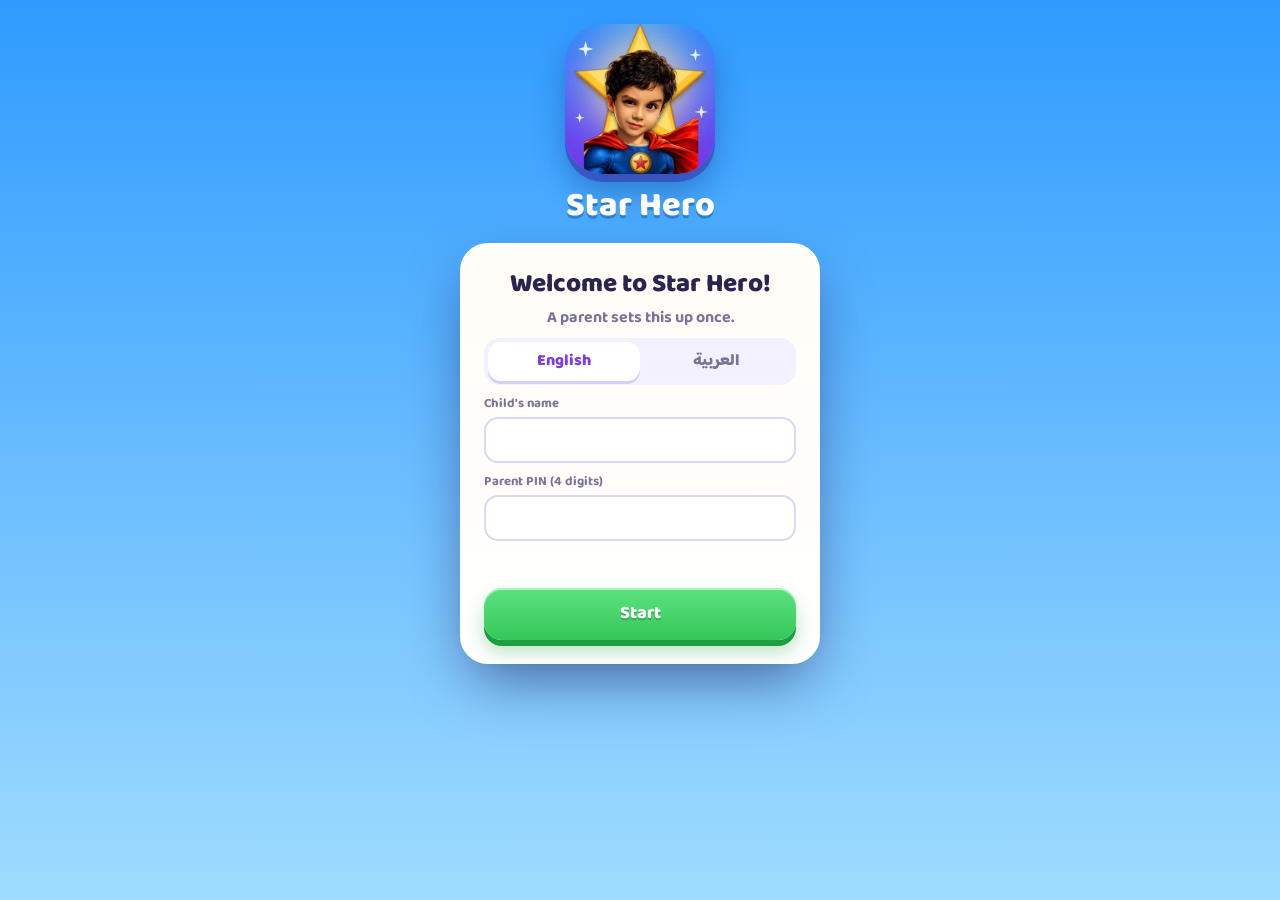
==== commit 0d581093: "Star Hero 2.1-2.12: games, videos, study timer and more - 2.1 (more.js): hifz revision, weekly verse" ====
--- a/app/src/main/assets/index.html
+++ b/app/src/main/assets/index.html
@@ -8,6 +8,10 @@
 <link rel="stylesheet" href="monitor.css">
 <link rel="stylesheet" href="theme.css">
 <link rel="stylesheet" href="extras.css">
+<link rel="stylesheet" href="more.css">
+<link rel="stylesheet" href="plus.css">
+<link rel="stylesheet" href="study.css">
+<link rel="stylesheet" href="games.css">
 <script>
 // One-time carry-over: up to version 1.1 the app ran at file://, so move.html hands the saved data over in the address.
 if (location.hash.startsWith('#move=')) {
@@ -28,6 +32,10 @@
 <script src="prayers.js"></script>
 <script src="share.js"></script>
 <script src="extras.js"></script>
+<script src="more.js"></script>
+<script src="plus.js"></script>
+<script src="study.js"></script>
+<script src="games.js"></script>
 <script src="app.js"></script>
 <script src="monitor-logic.js"></script>
 <script src="monitor.js"></script>
--- a/app/src/main/assets/theme.css
+++ b/app/src/main/assets/theme.css
@@ -157,3 +157,7 @@
 /* share button on the parent report */
 .sharebtn { display: flex; align-items: center; justify-content: center; gap: 8px; margin: 4px 0 6px; background: linear-gradient(#5CE27F, #22B85A) !important; box-shadow: 0 5px 0 #168A41 !important; }
 .sharebtn svg { width: 24px; height: 24px; }
+
+/* 5th tab: videos (videos.html). With 5 tabs, phones show labels only on the open tab */
+.tabs button:nth-child(5).on { background: linear-gradient(#FFB36B, #FF7A1A); box-shadow: 0 4px 0 #C95A00, inset 0 2px 0 rgba(255, 255, 255, .4); }
+@media (max-width: 480px) { .tabs button:not(.on) span { display: none; } }
--- a/app/src/main/assets/more.css
+++ b/app/src/main/assets/more.css
@@ -0,0 +1,77 @@
+/* Star Hero 2.1 (more.js): revision, quiz, books, mood, double day, make-it-right, savings jar, hifz grid, play-time lock */
+.msub { font-weight: 700; font-size: 14px; color: var(--mute); margin: -2px 0 10px; line-height: 1.3; }
+.mrow { display: flex; align-items: center; justify-content: space-between; gap: 10px; background: #fff; border-radius: 18px; padding: 8px 8px 8px 14px; margin-bottom: 8px; box-shadow: 0 3px 0 rgba(0, 0, 0, .07); }
+.mrow b { font-size: 17px; font-weight: 800; }
+.mrow .btn { width: auto; flex: none; padding: 8px 14px; font-size: 15px; margin: 0; }
+.mbig { font-weight: 800; font-size: 20px; display: inline-flex; align-items: center; gap: 4px; }
+.mbig .s { width: 22px; }
+
+.mrev { background: linear-gradient(160deg, #EEF6FF, #CFE6FF); box-shadow: 0 7px 0 #93C3F2; }
+.mquizc { background: linear-gradient(160deg, #FFF4E6, #FFDDB0); box-shadow: 0 7px 0 #F2B66E; }
+.mbooks { background: linear-gradient(160deg, #FFF0F6, #FFD0E3); box-shadow: 0 7px 0 #F29BBE; }
+.mfix { background: linear-gradient(160deg, #FFF8E1, #FFE7A0); box-shadow: 0 7px 0 #E8C25A; }
+.mjar { background: linear-gradient(160deg, #F2FFF7, #C9F5DA); box-shadow: 0 7px 0 #8FDDA9; color: var(--ink); margin-top: 18px; }
+.mjar h3 { font-size: 16px; margin: 4px 0 8px; }
+
+/* surprise double day */
+.mdouble { margin-bottom: 16px; padding: 12px 16px; border-radius: 22px; text-align: center; color: #fff; display: flex; flex-direction: column;
+  background: linear-gradient(100deg, #FF7A1A, #FF3D7F, #7B3FE4, #FF7A1A); background-size: 300% 100%; animation: mShine 4s linear infinite; box-shadow: 0 6px 0 #B5265E; }
+.mdouble b { font-size: 19px; font-weight: 800; text-shadow: 0 2px 0 rgba(0, 0, 0, .2); }
+.mdouble small { font-weight: 700; opacity: .95; }
+@keyframes mShine { to { background-position: 300% 0; } }
+
+/* mood check-in */
+.mmood { background: linear-gradient(160deg, #F4EEFF, #DCCEFF); box-shadow: 0 7px 0 #B39CF0; text-align: center; }
+.mmood > b { font-size: 18px; font-weight: 800; }
+.mmood > div { display: grid; grid-template-columns: repeat(4, 1fr); gap: 8px; margin-top: 10px; }
+.mmood button { display: flex; flex-direction: column; align-items: center; padding: 8px 2px; border-radius: 18px; background: #fff; box-shadow: 0 4px 0 #C8B8F2; }
+.mmood button:active { transform: translateY(3px); box-shadow: 0 1px 0 #C8B8F2; }
+.mmood span { font-size: 34px; line-height: 1.1; }
+.mmood small { font-weight: 800; font-size: 13px; }
+
+/* quiz */
+.mquiz .xpick-card { display: flex; flex-direction: column; align-items: center; gap: 8px; max-height: 92vh; overflow-y: auto; }
+.mqof { font-weight: 800; color: var(--mute); }
+.mplay { background: #FFF1D6; border-radius: 16px; padding: 6px 14px; font-weight: 800; box-shadow: 0 3px 0 #F2C27A; }
+.mayah { font-family: system-ui, serif; font-size: 22px; line-height: 1.8; background: #F6F2FF; border-radius: 18px; padding: 10px 14px; width: 100%; }
+.mopts { display: flex; flex-direction: column; gap: 8px; width: 100%; }
+.mopts button { font-family: system-ui, serif; font-size: 19px; line-height: 1.7; padding: 10px 12px; border-radius: 18px; background: #fff; border: 3px solid #E3DCFA; box-shadow: 0 4px 0 #E3DCFA; text-align: center; }
+.mopts button.ok { border-color: #1FB65A; background: #E9FFF1; box-shadow: 0 4px 0 #8FDDA9; }
+.mopts button.bad { border-color: #E5484D; background: #FFECEC; box-shadow: 0 4px 0 #F2A4A6; }
+.mopts button.dim { opacity: .45; }
+.mfeed { font-weight: 800; font-size: 18px; }
+.mfeed.ok { color: #1A9E4E; } .mfeed.bad { color: #C9353A; }
+.mqhero { width: 120px; height: 150px; margin: 0 auto; }
+
+/* savings jar */
+.mgoal { display: inline-flex; align-items: center; gap: 6px; padding: 4px 10px 4px 4px; }
+.mgoal .ico { width: 30px; height: 30px; }
+.mjarrow { display: flex; gap: 16px; align-items: center; }
+.mjarrow > div:last-child { flex: 1; min-width: 0; display: flex; flex-direction: column; gap: 6px; align-items: flex-start; }
+.mjarrow .line { display: flex; gap: 8px; }
+.mjarrow .btn { width: auto; padding: 8px 14px; font-size: 15px; margin: 0; }
+.mjarv { position: relative; flex: none; width: 92px; height: 120px; border-radius: 22px 22px 30px 30px; background: rgba(255, 255, 255, .7);
+  border: 4px solid #fff; box-shadow: inset 0 0 0 2px #A8E8BD, 0 5px 0 #8FDDA9; overflow: hidden; }
+.mjarv::before { content: ''; position: absolute; top: -4px; left: 14px; right: 14px; height: 12px; border-radius: 6px; background: #C77F00; z-index: 2; }
+.mjarv i { position: absolute; left: 0; right: 0; bottom: 0; height: var(--p); background: linear-gradient(#FFE27A, #FFC531 40%, #E89A00);
+  transition: height .8s var(--ease, ease); box-shadow: inset 0 6px 0 rgba(255, 255, 255, .45); }
+.mjarv span { position: absolute; inset: 0; display: grid; place-items: center; z-index: 1; }
+.mjarv.full { animation: mWiggle 1.2s ease-in-out infinite; }
+@keyframes mWiggle { 0%, 100% { transform: rotate(0); } 25% { transform: rotate(-5deg); } 75% { transform: rotate(5deg); } }
+
+/* parent: monthly report buttons, who approved, hifz grid */
+.mmonth { display: flex; gap: 8px; margin: 8px 0; }
+.mmonth .btn { flex: 1; font-size: 15px; padding: 10px 8px; }
+.mwho .xchip { flex: none; }
+.mhifz { display: grid; grid-template-columns: repeat(auto-fill, minmax(96px, 1fr)); gap: 6px; margin-top: 8px; }
+.mhifz button { display: flex; flex-direction: column; align-items: center; padding: 6px 4px; border-radius: 14px; background: #F4F2FA; border: 2px solid transparent; font-weight: 800; font-size: 15px; line-height: 1.2; }
+.mhifz button i { font-style: normal; font-size: 11px; color: var(--mute); }
+.mhifz button small { font-size: 10px; min-height: 12px; color: var(--mute); }
+.mhifz button.m { background: #E9FFF1; border-color: #1FB65A; }
+.mhifz button.w { background: #FFF4DB; border-color: #E89A00; }
+
+/* play-time lock */
+.mlock { z-index: 30; background: linear-gradient(160deg, rgba(46, 160, 90, .92), rgba(30, 110, 200, .92)); }
+.mlock .hero3d { width: 130px; height: 160px; }
+.mlock .link { display: inline-flex; align-items: center; gap: 6px; }
+@media (prefers-reduced-motion: reduce) { .mdouble, .mjarv.full { animation: none; } }
--- a/app/src/main/assets/plus.css
+++ b/app/src/main/assets/plus.css
@@ -0,0 +1,95 @@
+/* Star Hero 2.2 (plus.js): read-aloud, hero pet, routines, tests, ideas, star statement, love notes, story book */
+.psay { flex: none; width: 34px; height: 34px; border-radius: 50%; background: rgba(255, 255, 255, .92); box-shadow: 0 3px 0 rgba(0, 0, 0, .12); font-size: 16px; display: grid; place-items: center; }
+.psay:active { transform: translateY(2px); box-shadow: 0 1px 0 rgba(0, 0, 0, .12); }
+.mhead .psay { margin-inline-start: 6px; align-self: flex-start; }
+
+/* hero pet */
+.ppet { display: flex; align-items: center; gap: 12px; background: linear-gradient(160deg, #FFFBEA, #FFE9B8); box-shadow: 0 7px 0 #F2C76E; color: var(--ink); overflow: visible; }
+.ppet.sad { background: linear-gradient(160deg, #EEF1FA, #D6DCEF); box-shadow: 0 7px 0 #A9B3D6; }
+.ppet-art { position: relative; flex: none; width: 112px; height: 112px; }
+.ppet-art svg { width: 100%; height: 100%; overflow: visible; }
+.ppet-art.hop svg { animation: pHop .6s cubic-bezier(.3, 1.6, .5, 1); }
+@keyframes pHop { 40% { transform: translateY(-18px) scale(1.05, .95); } }
+.pbob { animation: pBob 2.6s ease-in-out infinite; transform-origin: 60px 112px; }
+@keyframes pBob { 50% { transform: translateY(-3px) scale(1.02, .98); } }
+.sad .pbob { animation-duration: 4.5s; }
+.pwob { animation: pWob 1.8s ease-in-out infinite; transform-origin: 60px 108px; }
+@keyframes pWob { 0%, 70%, 100% { transform: rotate(0); } 78% { transform: rotate(-7deg); } 86% { transform: rotate(6deg); } 93% { transform: rotate(-3deg); } }
+.pblink { animation: pBlink 4s infinite; transform-origin: 60px 62px; }
+@keyframes pBlink { 0%, 94%, 100% { transform: scaleY(1); } 97% { transform: scaleY(.1); } }
+.pwing { animation: pFlap 1.4s ease-in-out infinite; }
+.pwing.l { transform-origin: 32px 74px; } .pwing.r { transform-origin: 88px 74px; }
+@keyframes pFlap { 50% { transform: rotate(-10deg); } }
+.pwing.r { animation-name: pFlapR; } @keyframes pFlapR { 50% { transform: rotate(10deg); } }
+.pbub { position: absolute; bottom: 96%; inset-inline-start: 40%; width: max-content; max-width: 200px; padding: 6px 10px; border-radius: 14px; background: #fff; font-weight: 800; font-size: 13px;
+  line-height: 1.25; box-shadow: 0 4px 10px rgba(0, 0, 0, .15); opacity: 0; transform: scale(.6); transition: .25s; pointer-events: none; z-index: 3; text-align: start; }
+.pbub.on { opacity: 1; transform: scale(1); }
+.ppet-txt { display: flex; flex-direction: column; gap: 1px; min-width: 0; }
+.ppet-txt > small:first-child { font-weight: 800; color: var(--mute); font-size: 13px; }
+.ppet-txt b { font-size: 22px; font-weight: 800; display: flex; align-items: center; gap: 4px; }
+.ppet-txt .link { font-size: 15px; padding: 0 4px; }
+.ppet-txt .pst { font-weight: 800; color: #C77F00; }
+.ppet-txt small { font-weight: 700; font-size: 13px; }
+.phearts i { font-style: normal; font-size: 18px; color: #E3DCEB; margin-inline-end: 2px; }
+.phearts i.on { color: #FF4D6D; }
+
+/* routines */
+.prt.am { background: linear-gradient(160deg, #FFF8E1, #FFE6A3); box-shadow: 0 7px 0 #F0C55E; }
+.prt.pm { background: linear-gradient(160deg, #E8E6FF, #C9C3FF); box-shadow: 0 7px 0 #9D93F0; }
+.prt-done { margin-inline-start: auto; font-style: normal; font-weight: 800; color: #1A9E4E; font-size: 14px; }
+.prt-grid { display: grid; grid-template-columns: repeat(4, 1fr); gap: 7px; }
+.prt-grid button { display: flex; flex-direction: column; align-items: center; gap: 2px; padding: 8px 2px; border-radius: 16px; background: #fff; box-shadow: 0 4px 0 rgba(0, 0, 0, .1); }
+.prt-grid button.on { background: #E9FFF1; box-shadow: 0 4px 0 #8FDDA9; }
+.prt-grid button:active { transform: translateY(3px); box-shadow: 0 1px 0 rgba(0, 0, 0, .1); }
+.prt-grid span { font-size: 28px; line-height: 1.1; }
+.prt-grid small { font-weight: 800; font-size: 11.5px; line-height: 1.15; text-align: center; }
+
+/* tests */
+.ptests { background: linear-gradient(160deg, #EAF7FF, #C8E8FF); box-shadow: 0 7px 0 #8CC6F0; }
+.ptest.soon { background: #FFF4DB; }
+.pcount { flex: none; min-width: 42px; height: 42px; border-radius: 14px; display: grid; place-items: center; background: #1E8FF0; color: #fff; font-weight: 800; font-size: 20px; }
+.ptest.soon .pcount { background: #FFC531; }
+.ptrow { justify-content: space-between; align-items: center; }
+
+/* ideas and the star statement (Rewards tab) */
+.pideas { background: linear-gradient(160deg, #FFFDE6, #FFF1A8); box-shadow: 0 7px 0 #E9D267; color: var(--ink); }
+.pideas .xchip.yes { background: #E9FFF1; } .pideas .xchip.no { opacity: .5; text-decoration: none; }
+.plog { background: #fff; box-shadow: 0 7px 0 #DAD4F0; color: var(--ink); }
+.plog .xcard-h .link { margin-inline-start: auto; }
+.plrow { display: flex; align-items: center; gap: 10px; padding: 7px 2px; border-top: 1px dashed #E6E1F5; }
+.plrow > span:first-child { font-size: 20px; width: 26px; text-align: center; }
+.pltxt { flex: 1; min-width: 0; font-weight: 700; display: flex; flex-direction: column; line-height: 1.25; }
+.pltxt small { color: var(--mute); font-size: 12px; }
+.plrow b { font-weight: 800; font-size: 17px; }
+.plrow b.up { color: #1A9E4E; } .plrow b.down { color: #C9353A; }
+
+/* love notes */
+.pnote-edit textarea { width: 100%; border: 2px solid #E3DCFA; border-radius: 14px; padding: 8px 10px; font: inherit; font-weight: 600; resize: vertical; }
+.pnotebg { background: radial-gradient(circle at 50% 40%, rgba(255, 140, 180, .75), rgba(120, 40, 160, .75)); }
+.pnote { background: #FFF6FA; }
+.penv { font-size: 64px; line-height: 1; animation: pEnv 1.2s ease-in-out infinite; }
+@keyframes pEnv { 50% { transform: translateY(-6px) rotate(-6deg); } }
+.pnote-t { font-size: 20px; font-weight: 700; line-height: 1.45; white-space: pre-wrap; }
+
+/* story book */
+.pstory .xpick-card { display: flex; flex-direction: column; align-items: center; gap: 8px; max-height: 94vh; overflow-y: auto; }
+.ptabs { width: 100%; }
+.ptabs button { font-size: 12.5px; padding: 6px 4px; }
+.pscene { position: relative; width: 100%; aspect-ratio: 16 / 10; border-radius: 20px; background-size: 100% auto; background-repeat: no-repeat; overflow: hidden; box-shadow: inset 0 0 0 3px rgba(255, 255, 255, .6); }
+.pscene.locked { filter: grayscale(.8) brightness(.8); display: grid; place-items: center; }
+.pscene .ph { position: absolute; bottom: -6%; inset-inline-start: 6%; height: 96%; filter: drop-shadow(0 6px 8px rgba(0, 0, 0, .35)); animation: pBob 2.6s ease-in-out infinite; }
+.pscene .pfriend { position: absolute; bottom: 8%; inset-inline-end: 10%; font-size: 64px; filter: drop-shadow(0 6px 6px rgba(0, 0, 0, .3)); animation: pHopS 2.2s ease-in-out infinite; }
+@keyframes pHopS { 50% { transform: translateY(-10px) rotate(4deg); } }
+.plock { width: 64px; height: 64px; border-radius: 50%; background: rgba(255, 255, 255, .9); display: grid; place-items: center; }
+.ptext { font-size: 17px; font-weight: 700; line-height: 1.45; text-align: start; }
+.ptext.dim { color: var(--mute); text-align: center; }
+.pdots { display: flex; gap: 8px; }
+.pdots button { width: 14px; height: 14px; border-radius: 50%; background: #D9D2F2; }
+.pdots button.on { background: var(--purple); transform: scale(1.25); }
+.pdots button.off { opacity: .45; }
+.pstory .line { display: flex; gap: 8px; width: 100%; }
+.pstory .line .btn { flex: 1; margin: 0; font-size: 22px; padding: 8px; }
+.pbook { position: relative; }
+.pbook i { position: absolute; top: 2px; inset-inline-end: 2px; width: 12px; height: 12px; border-radius: 50%; background: #FF3D5A; box-shadow: 0 0 0 2px #fff; animation: pPing 1.4s infinite; }
+@keyframes pPing { 50% { transform: scale(1.3); } }
+@media (prefers-reduced-motion: reduce) { .pbob, .pwob, .pblink, .pwing, .penv, .pscene .ph, .pscene .pfriend, .pbook i { animation: none; } }
--- a/app/src/main/assets/study.css
+++ b/app/src/main/assets/study.css
@@ -0,0 +1,36 @@
+/* Study timer (study.js): full screen, purple while studying, green during the warrior rest */
+.stimer { position: fixed; inset: 0; z-index: 2147481000; display: grid; place-items: center; padding: 16px; transition: background .6s;
+  background: radial-gradient(circle at 50% 30%, #9D6BFF, #5522B8); }
+.stimer.rest { background: radial-gradient(circle at 50% 30%, #6EE7A8, #12925A); }
+.stimer.over { background: radial-gradient(circle at 50% 30%, #FFD86B, #F08A00); }
+.st-card { width: 100%; max-width: 380px; background: #fff; border-radius: 30px; padding: 16px 18px 18px; text-align: center; display: flex; flex-direction: column; align-items: center; gap: 6px;
+  box-shadow: 0 10px 0 rgba(0, 0, 0, .18); animation: pop .4s var(--ease, ease); }
+.st-head { width: 100%; display: flex; align-items: center; gap: 8px; }
+.st-head b { flex: 1; text-align: start; font-size: 17px; font-weight: 800; overflow: hidden; text-overflow: ellipsis; white-space: nowrap; }
+.st-ico .ico { width: 38px; height: 38px; }
+.st-x { width: 36px; height: 36px; border-radius: 50%; background: #F1EEF9; display: grid; place-items: center; }
+.st-card h2 { font-size: 26px; font-weight: 800; margin-top: 4px; }
+.stimer.rest h2 { color: #12925A; }
+.st-tip, .st-of { font-weight: 700; color: var(--mute); }
+.st-ring { position: relative; width: min(64vw, 250px); aspect-ratio: 1; margin: 6px 0; }
+.st-ring svg { width: 100%; height: 100%; transform: rotate(-90deg); }
+.st-ring circle { fill: none; stroke-width: 14; }
+.st-ring circle.b { stroke: #EEE8FB; }
+.st-ring circle.p { stroke: var(--purple); stroke-linecap: round; stroke-dasharray: 565.5; transition: stroke-dashoffset .3s linear; }
+.stimer.rest .st-ring circle.p { stroke: #1FB65A; }
+.stimer.over .st-ring circle.p { stroke: #FFC531; }
+.st-mid { position: absolute; inset: 0; display: flex; flex-direction: column; align-items: center; justify-content: center; }
+.st-mid .st-hero { width: 46%; height: 46%; margin-bottom: -4px; }
+.stimer.over .st-mid .st-hero { width: 70%; height: 70%; }
+.st-cup { font-size: 64px; line-height: 1; animation: stSip 2.4s ease-in-out infinite; }
+@keyframes stSip { 50% { transform: rotate(-12deg) translateY(-4px); } }
+.st-time { font-size: 44px; font-weight: 800; line-height: 1; color: var(--ink); font-variant-numeric: tabular-nums; }
+.st-mid small { font-weight: 700; color: var(--mute); }
+.st-dots { display: flex; gap: 6px; flex-wrap: wrap; justify-content: center; }
+.st-dots i { width: 22px; height: 10px; border-radius: 5px; background: #E3DCFA; }
+.st-dots i.r { width: 10px; background: #C9F5DA; }
+.st-dots i.d { background: var(--purple); } .st-dots i.r.d { background: #1FB65A; }
+.st-dots i.n { box-shadow: 0 0 0 2px var(--gold); }
+.st-btns { display: flex; gap: 8px; width: 100%; margin-top: 6px; }
+.st-btns .btn { flex: 1; margin: 0; font-size: 16px; display: inline-flex; align-items: center; justify-content: center; gap: 6px; }
+@media (prefers-reduced-motion: reduce) { .st-cup { animation: none; } }
--- a/app/src/main/assets/games.css
+++ b/app/src/main/assets/games.css
@@ -0,0 +1,88 @@
+/* Star Hero 2.4 (games.js): Games tab, full-screen player */
+.shop.gpage { background-color: #1E8FF0;
+  background-image: radial-gradient(rgba(255, 255, 255, .22) 2px, transparent 2.5px), radial-gradient(circle at 15% 0, #6EE3FF 0, transparent 45%),
+    radial-gradient(circle at 100% 30%, #B07CFF 0, transparent 40%), linear-gradient(#3AA0F5, #1E7FE0 60%, #1A66C8); }
+.tabs button:nth-child(4).on { background: linear-gradient(#6EC8FF, #1E8FF0); box-shadow: 0 4px 0 #156BC0, inset 0 2px 0 rgba(255, 255, 255, .4); }
+.gcard { margin: 4px 16px 18px; padding: 14px; border-radius: 26px; background: linear-gradient(160deg, #EAFBFF, #CDEBFF); box-shadow: 0 6px 0 #9CCBF0; }
+.gcard h3 { margin: 0 4px 8px; font-size: 15px; font-weight: 800; color: var(--purple); }
+.gart { font-size: 38px; }
+
+.gplay .gbox { width: min(380px, calc(100vw - 36px)); }
+.gbox { display: flex; flex-direction: column; align-items: center; gap: 8px; max-height: 94vh; overflow-y: auto; }
+.ghead { width: 100%; display: flex; justify-content: space-between; align-items: center; font-size: 19px; }
+.gclose { width: 38px; height: 38px; border-radius: 50%; background: #F1EEFA; font-weight: 800; font-size: 17px; }
+.ghow { font-weight: 700; color: var(--mute); line-height: 1.3; }
+.gstat { font-weight: 800; font-size: 18px; }
+.gdone { display: flex; flex-direction: column; align-items: center; gap: 6px; width: 100%; }
+.gdone .btn { width: 100%; }
+.ghero { width: 120px; height: 150px; margin: 0 auto; }
+
+.ggrid { display: grid; gap: 8px; width: 100%; }
+.ggrid.g2 { grid-template-columns: repeat(2, 1fr); }
+.ggrid.g3 { grid-template-columns: repeat(3, 1fr); }
+.ggrid.g4 { grid-template-columns: repeat(4, 1fr); }
+.gtile { aspect-ratio: 1; border-radius: 16px; display: grid; place-items: center; font-size: 30px; font-weight: 800;
+  background: linear-gradient(#9B62FF, var(--purple)); color: #fff; box-shadow: 0 4px 0 var(--purple-d); }
+.gtile:active { transform: translateY(3px); box-shadow: 0 1px 0 var(--purple-d); }
+.gtile.gup { background: #fff; color: var(--ink); box-shadow: 0 4px 0 #DDD3F2; }
+.gtile.gok { background: #E9FFF1; box-shadow: 0 4px 0 #8FDDA9; }
+.gnum { font-size: 34px; color: var(--purple); }
+.gblank { background: #EEEAF8; box-shadow: none; }
+.gxo { font-size: 40px; }
+.glight { background: #3A2C6E; color: #8A7FB5; box-shadow: 0 4px 0 #22184A; font-size: 36px; }
+.glight.gon { background: #FFF6D6; color: #E89A00; box-shadow: 0 4px 0 #EBC867, 0 0 16px #FFE27A; }
+
+.gsimon { max-width: 300px; }
+.gpad { aspect-ratio: 1; border-radius: 26px; opacity: .55; transition: opacity .1s, transform .1s; }
+.gpad.c0 { background: #E5484D; } .gpad.c1 { background: #1E8FF0; } .gpad.c2 { background: #1FB65A; } .gpad.c3 { background: #FFC531; }
+.gpad.lit, .gpad:active { opacity: 1; transform: scale(1.05); box-shadow: 0 0 22px rgba(255, 255, 255, .9); }
+.gpad[disabled]:not(.lit) { opacity: .4; }
+
+.gfield { position: relative; width: 100%; height: 56vh; max-height: 420px; border-radius: 22px; overflow: hidden;
+  background: radial-gradient(circle at 30% 20%, #5B3FB0, #22184A); }
+.gpop { position: absolute; font-size: 44px; line-height: 1; padding: 6px; animation: gIn .25s ease-out, gBob 1.6s ease-in-out; }
+@keyframes gIn { from { transform: scale(0); } }
+@keyframes gBob { 50% { transform: translateY(-10px); } to { opacity: .2; } }
+@media (prefers-reduced-motion: reduce) { .gpop { animation: none; } }
+
+/* brain games: questions, answers, make 10, copy the picture */
+.gq { font-size: 30px; font-weight: 800; line-height: 1.5; background: #F6F2FF; border-radius: 18px; padding: 8px 12px; width: 100%; word-spacing: 4px; }
+.gclk { width: 170px; height: 170px; display: block; margin: 0 auto; }
+.gopt { aspect-ratio: auto; min-height: 64px; font-size: 26px; }
+.ggrid.g4 .gopt { min-height: 0; aspect-ratio: 1; font-size: 30px; }
+.gtile.gbad { background: #FFECEC; color: #C9353A; box-shadow: 0 4px 0 #F2A4A6, inset 0 0 0 3px #E5484D; }
+.gtile.gsel { background: #FFF6D6; box-shadow: 0 4px 0 #EBC867, inset 0 0 0 3px #FFC531; transform: translateY(-3px); }
+.gtarget { width: 45%; gap: 3px; padding: 6px; border-radius: 14px; background: #F1EEFA; }
+.gtarget i { aspect-ratio: 1; border-radius: 5px; background: #fff; }
+.gtarget i.gon, .gcp.gon { background: linear-gradient(#FFE27A, #FFC531); }
+.gcp { background: #EEEAF8; box-shadow: 0 4px 0 #D6CFEB; }
+.gcp.gon { box-shadow: 0 4px 0 #E89A00; }
+
+/* puzzles: sudoku, maze, tower move, color sort */
+.gsudoku { gap: 4px; padding: 4px; border-radius: 18px; background: var(--purple); }
+.gsudoku .gtile { border-radius: 10px; box-shadow: none; }
+.gsudoku .gtile.gbx { background: #FFF6D6; } /* every other 2x2 box is tinted */
+.gsudoku .gfix { color: var(--ink); opacity: 1; text-decoration: underline 3px #B9A3F5; text-underline-offset: 5px; }
+.gsudoku .gtile:not(.gfix) { color: var(--purple); }
+.gsudoku .gtile.gbad { background: #FFECEC; color: #C9353A; }
+.gmaze, .garrows { direction: ltr; }
+.gmaze { display: grid; width: 100%; aspect-ratio: 1; border: 3px solid var(--purple); border-radius: 10px; background: #FFFDF3; }
+.gmaze span { border: 0 solid var(--purple); display: grid; place-items: center; font-size: clamp(16px, 6vw, 28px); line-height: 1; }
+.garrows { display: grid; grid-template-columns: repeat(4, 1fr); gap: 8px; width: 100%; }
+.garrows .gtile { aspect-ratio: auto; height: 60px; font-size: 28px; }
+.gpegs, .gtubes { display: flex; justify-content: space-around; align-items: flex-end; gap: 8px; width: 100%; }
+.gpeg { flex: 1; height: 170px; display: flex; flex-direction: column-reverse; align-items: center; gap: 3px; padding-bottom: 8px; border-radius: 16px;
+  background: linear-gradient(90deg, transparent calc(50% - 4px), #B9A3F5 calc(50% - 4px), #B9A3F5 calc(50% + 4px), transparent calc(50% + 4px)) no-repeat center 18px / 100% 100%, #F6F2FF;
+  border-bottom: 8px solid #7B3FE4; }
+.gpeg i { height: 22px; border-radius: 11px; box-shadow: inset 0 -4px 0 rgba(0, 0, 0, .18); }
+.gpeg.gsel, .gtube.gsel { background-color: #FFF6D6; }
+.gpeg.gsel i:last-child, .gtube.gsel i:last-child { transform: translateY(-14px); }
+.gtube { flex: 0 1 52px; height: 200px; display: flex; flex-direction: column-reverse; align-items: center; gap: 4px; padding: 6px 0;
+  border: 4px solid #B9A3F5; border-top: 0; border-radius: 0 0 26px 26px; background: rgba(255, 255, 255, .8); }
+.gtube i { width: 36px; height: 36px; border-radius: 50%; box-shadow: inset -4px -5px 0 rgba(0, 0, 0, .18), inset 4px 4px 0 rgba(255, 255, 255, .35); transition: transform .15s; }
+
+/* shadow match, water pipes */
+.gshadow { display: block; font-size: 96px; line-height: 1.15; filter: brightness(0); opacity: .82; }
+.gpipes { direction: ltr; gap: 3px; padding: 4px; border-radius: 16px; background: #E9E6F5; }
+.gpipe { padding: 0; border-radius: 8px; background: #fff; box-shadow: 0 3px 0 #D6CFEB; overflow: hidden; }
+.gpipe svg { width: 100%; height: 100%; display: block; }
